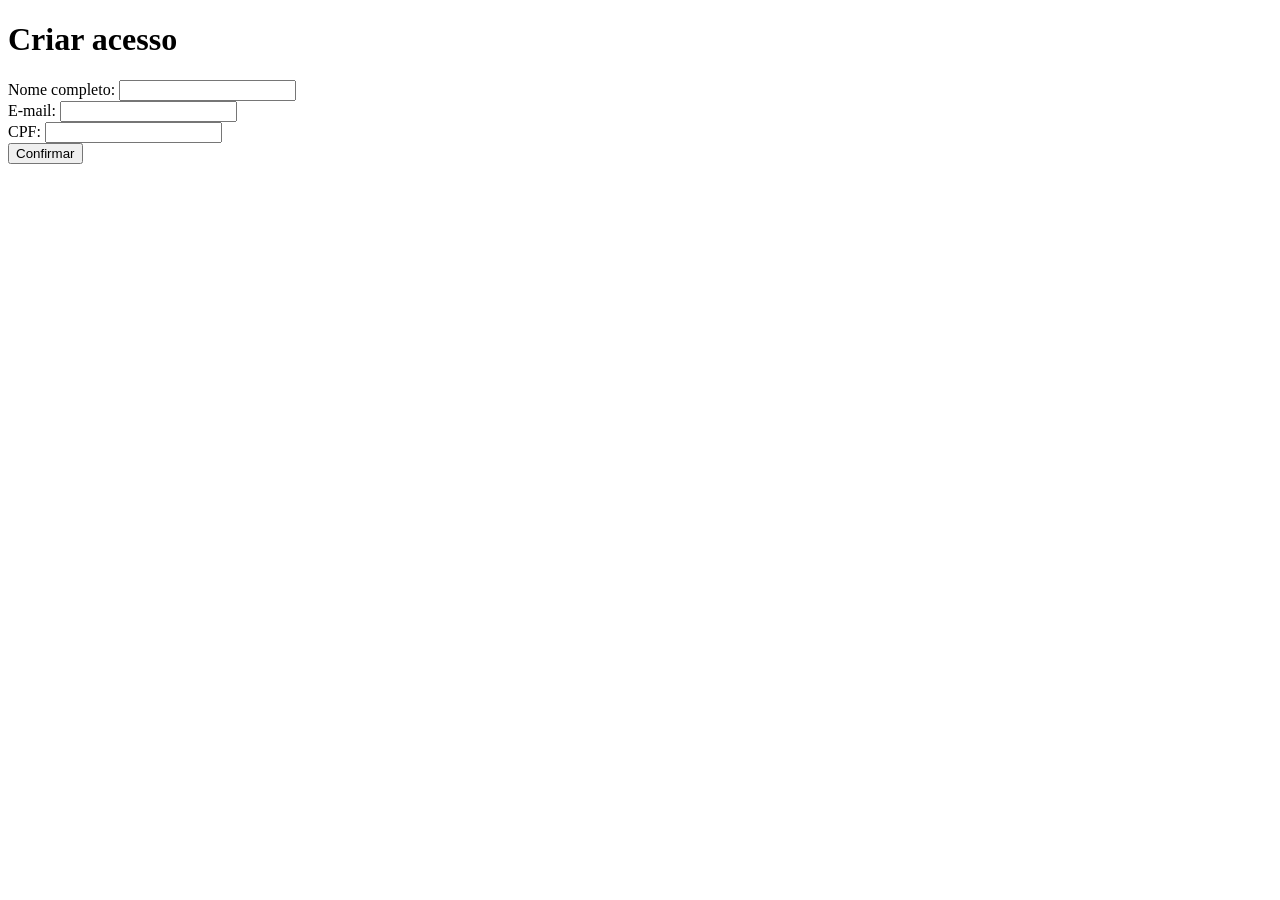
==== index.html @ f09b3ab2 "teste 1" ====
<!DOCTYPE html>
<html lang="pt-BR">
<head>
  <meta charset="UTF-8">
  <title>Minha página de login</title>
</head>
<body>

  <h1>Criar acesso</h1>

  <form id="meuFormulario">

    <div>
      <label for="nome">Nome completo:</label>
      <input type="text" id="nome" name="nome">
    </div>

    <div>
      <label for="email">E-mail:</label>
      <input type="email" id="email" name="email">
    </div>

    <div>
      <label for="cpf">CPF:</label>
      <input type="text" id="cpf" name="cpf">
    </div>

    <button type="submit">Confirmar</button>

  </form>

</body>
</html>
</html>
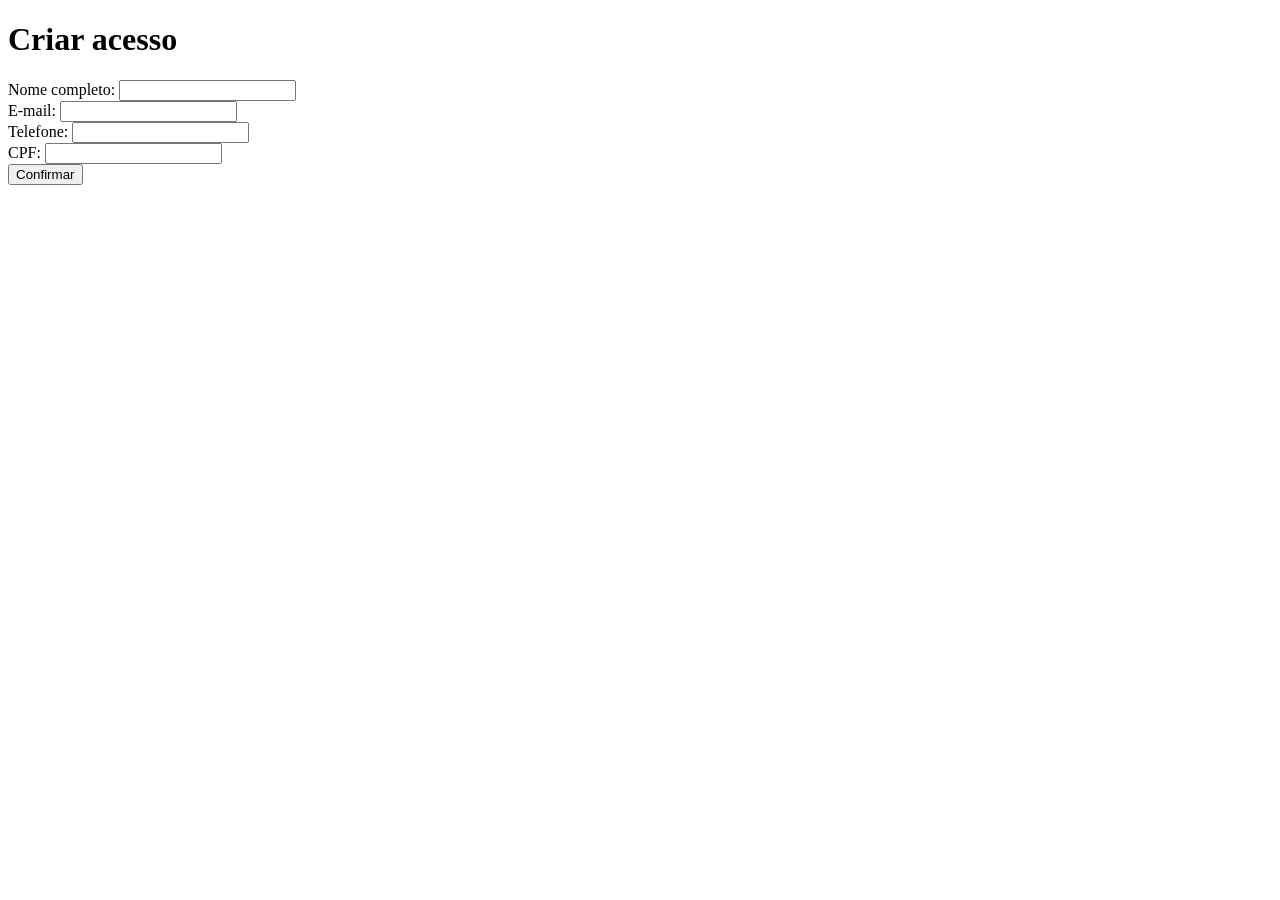
==== commit f834eac3: "Teste com numero de telefone" ====
--- a/index.html
+++ b/index.html
@@ -2,7 +2,7 @@
 <html lang="pt-BR">
 <head>
   <meta charset="UTF-8">
-  <title>Minha página de login</title>
+  <title>Página de login</title>
 </head>
 <body>
 
@@ -21,6 +21,11 @@
     </div>
 
     <div>
+      <label for="tel">Telefone:</label>
+      <input type="number" id="tel" name="tel">
+    </div>
+
+    <div>
       <label for="cpf">CPF:</label>
       <input type="text" id="cpf" name="cpf">
     </div>
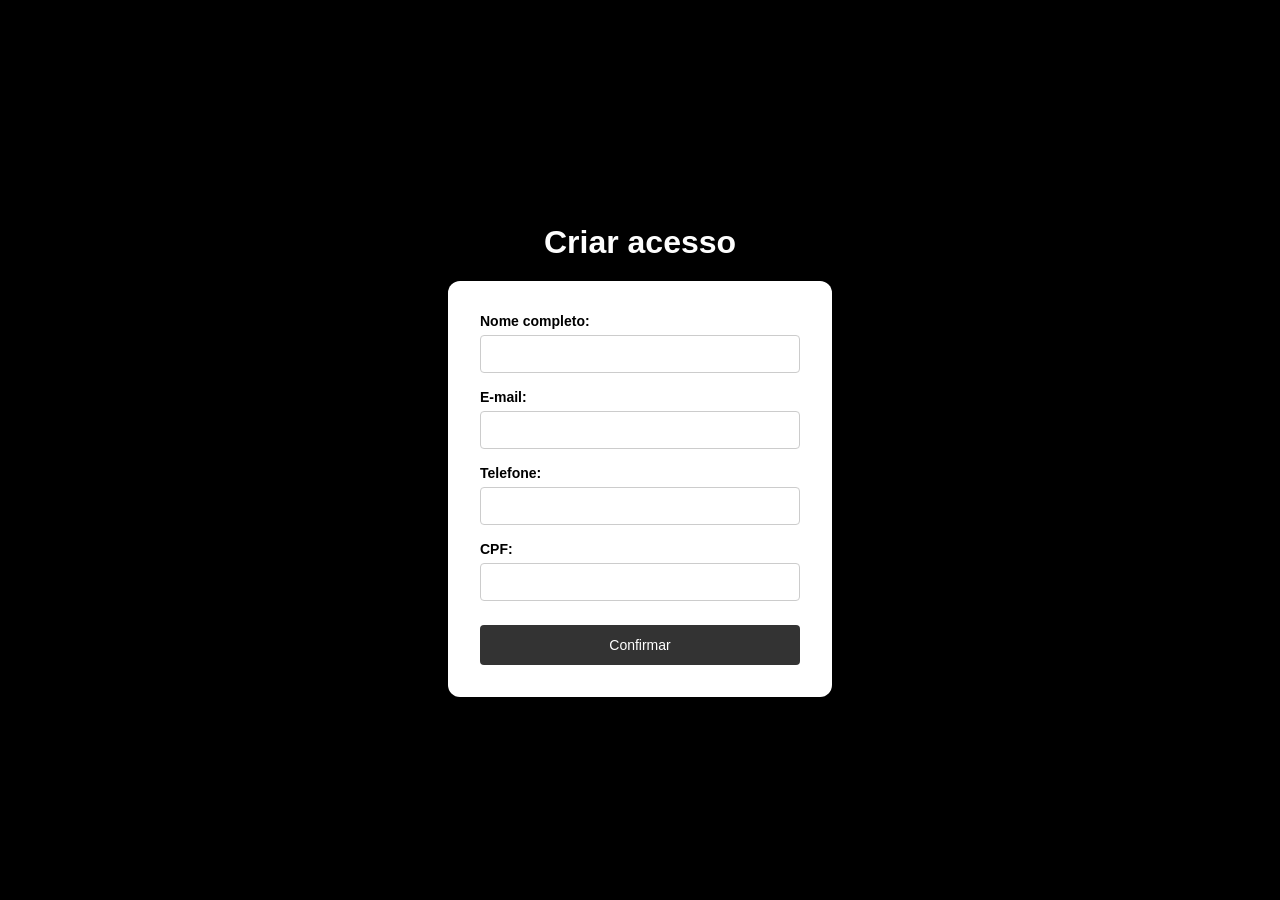
==== commit f1963186: "adicionei a triplice coroa" ====
--- a/index.html
+++ b/index.html
@@ -3,6 +3,7 @@
 <head>
   <meta charset="UTF-8">
   <title>Página de login</title>
+  <link rel="stylesheet" href="style.css">
 </head>
 <body>
 
@@ -22,7 +23,7 @@
 
     <div>
       <label for="tel">Telefone:</label>
-      <input type="number" id="tel" name="tel">
+      <input type="text" id="tel" name="tel">
     </div>
 
     <div>
@@ -33,7 +34,11 @@
     <button type="submit">Confirmar</button>
 
   </form>
+</form>
 
+  <script src="script.js"></script>
+</body>
+</html>
 </body>
 </html>
 </html>
--- a/style.css
+++ b/style.css
@@ -0,0 +1,61 @@
+body {
+  font-family: arial narrow, sans-serif;
+  background-color: #000000;
+  display: flex;
+  flex-direction: column;
+  justify-content: center;
+  align-items: center;
+  height: 100vh;
+  margin: 0;
+}
+
+h1 {
+  color: #fdfdfd;
+  font-family: Montserrat, sans-serif;
+  font-size: 32px;
+  margin-bottom: 20px;
+}
+form {
+  background-color: white;
+  padding: 32px;
+  border-radius: 12px;
+  width: 320px;
+}
+form div {
+  margin-bottom: 16px;
+}
+label {
+  display: block;
+  font-family: arial narrow, sans-serif;
+  font-size: 18px;
+  margin-bottom: 6px;
+  font-weight: bold;
+  font-size: 14px;
+}
+input {
+  width: 100%;
+  padding: 10px;
+  border: 1px solid #ccc;
+  border-radius: 4px;
+  font-size: 14px;
+  box-sizing: border-box;
+}
+input:focus {
+  outline: none;
+  border-color: #ff0080;
+}
+button {
+  width: 100%;
+  padding: 12px;
+  background-color: #333;
+  color: white;
+  border: none;
+  border-radius: 4px;
+  font-size: 14px;
+  cursor: pointer;
+  margin-top: 8px;
+}
+
+button:hover {
+  background-color: #ff0080;
+}
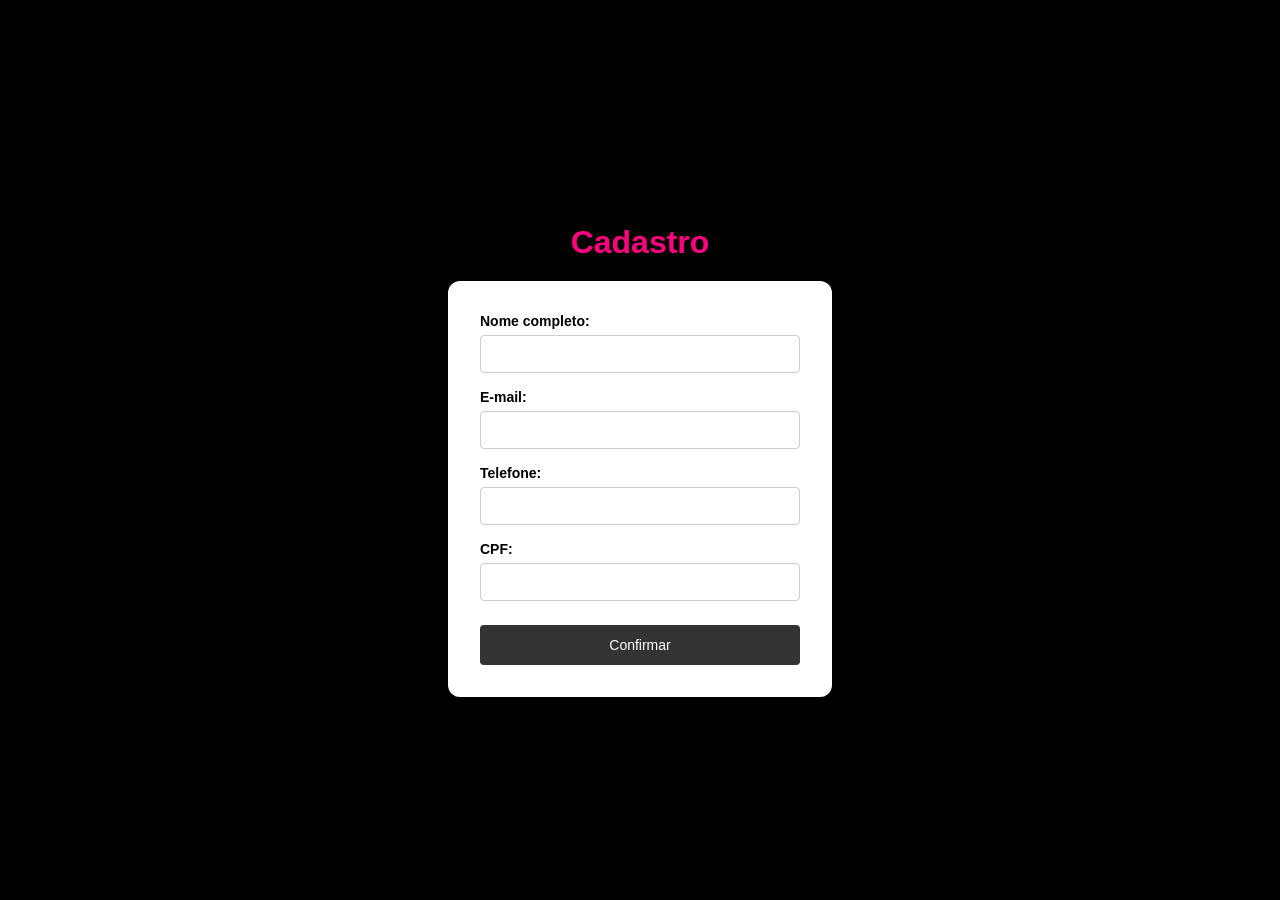
==== commit d01ff2fa: "Vfinal 2" ====
--- a/index.html
+++ b/index.html
@@ -7,7 +7,7 @@
 </head>
 <body>
 
-  <h1>Criar acesso</h1>
+  <h1>Cadastro</h1>
 
   <form id="meuFormulario">
 
@@ -32,6 +32,7 @@
     </div>
 
     <button type="submit">Confirmar</button>
+  <p id="mensagemSucesso">Formulário enviado com sucesso!</p>
 
   </form>
 </form>
--- a/style.css
+++ b/style.css
@@ -10,7 +10,7 @@
 }
 
 h1 {
-  color: #fdfdfd;
+  color: #ff0080;
   font-family: Montserrat, sans-serif;
   font-size: 32px;
   margin-bottom: 20px;
@@ -58,4 +58,17 @@
 
 button:hover {
   background-color: #ff0080;
+}
+input.valido {
+  border-color: #2e7d32;
+}
+
+input.invalido {
+  border-color: #c62828;
+}
+#mensagemSucesso {
+  display: none;
+  color: #ff0080;
+  font-weight: bold;
+  text-align: center;
 }
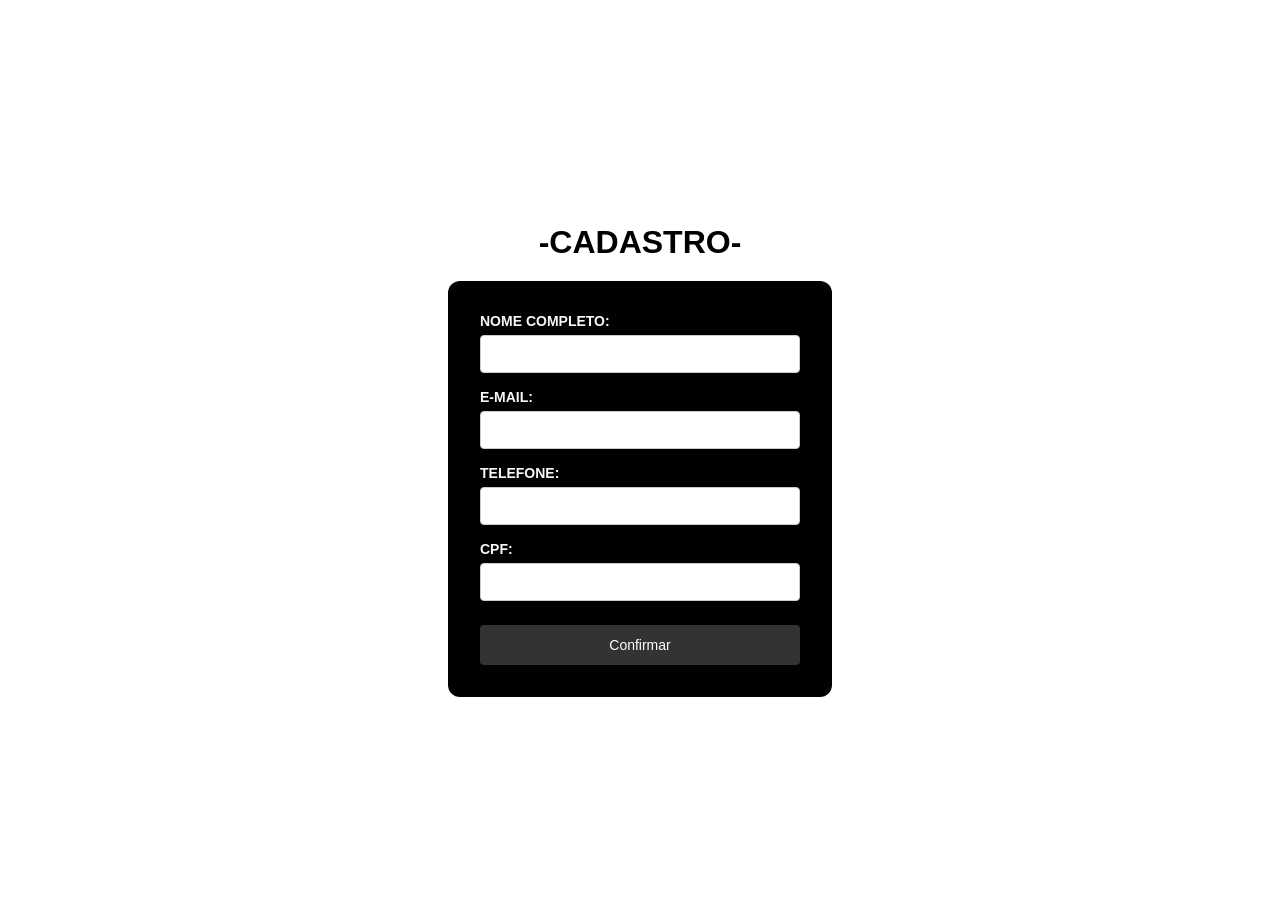
==== commit cee747be: "move arquivos do site_login para a raiz para funcionar com GitHub Pages" ====
--- a/index.html
+++ b/index.html
@@ -7,27 +7,27 @@
 </head>
 <body>
 
-  <h1>Cadastro</h1>
+  <h1>-CADASTRO-</h1>
 
   <form id="meuFormulario">
 
     <div>
-      <label for="nome">Nome completo:</label>
+      <label for="nome" class = "label-nome">NOME COMPLETO:</label>
       <input type="text" id="nome" name="nome">
     </div>
 
     <div>
-      <label for="email">E-mail:</label>
+      <label for="email"class = "label-email">E-MAIL:</label>
       <input type="email" id="email" name="email">
     </div>
 
     <div>
-      <label for="tel">Telefone:</label>
+      <label for="tel" class = "label-tel">TELEFONE:</label>
       <input type="text" id="tel" name="tel">
     </div>
 
     <div>
-      <label for="cpf">CPF:</label>
+      <label for="cpf" class = "label-cpf">CPF:</label>
       <input type="text" id="cpf" name="cpf">
     </div>
 
@@ -39,7 +39,4 @@
 
   <script src="script.js"></script>
 </body>
-</html>
-</body>
-</html>
 </html>
--- a/style.css
+++ b/style.css
@@ -1,6 +1,6 @@
 body {
   font-family: arial narrow, sans-serif;
-  background-color: #000000;
+  background-color: rgb(255, 255, 255);
   display: flex;
   flex-direction: column;
   justify-content: center;
@@ -10,13 +10,13 @@
 }
 
 h1 {
-  color: #ff0080;
+  color: #000000;
   font-family: Montserrat, sans-serif;
   font-size: 32px;
   margin-bottom: 20px;
 }
 form {
-  background-color: white;
+  background-color: rgb(3, 0, 0);
   padding: 32px;
   border-radius: 12px;
   width: 320px;
@@ -71,4 +71,16 @@
   color: #ff0080;
   font-weight: bold;
   text-align: center;
+}
+.label-cpf {
+  color: #f8f7f8;
+}
+.label-nome {
+  color: #f8f7f8;
+}
+.label-email {
+  color: #f8f7f8;
+}
+.label-tel {
+  color: #f8f7f8;
 }
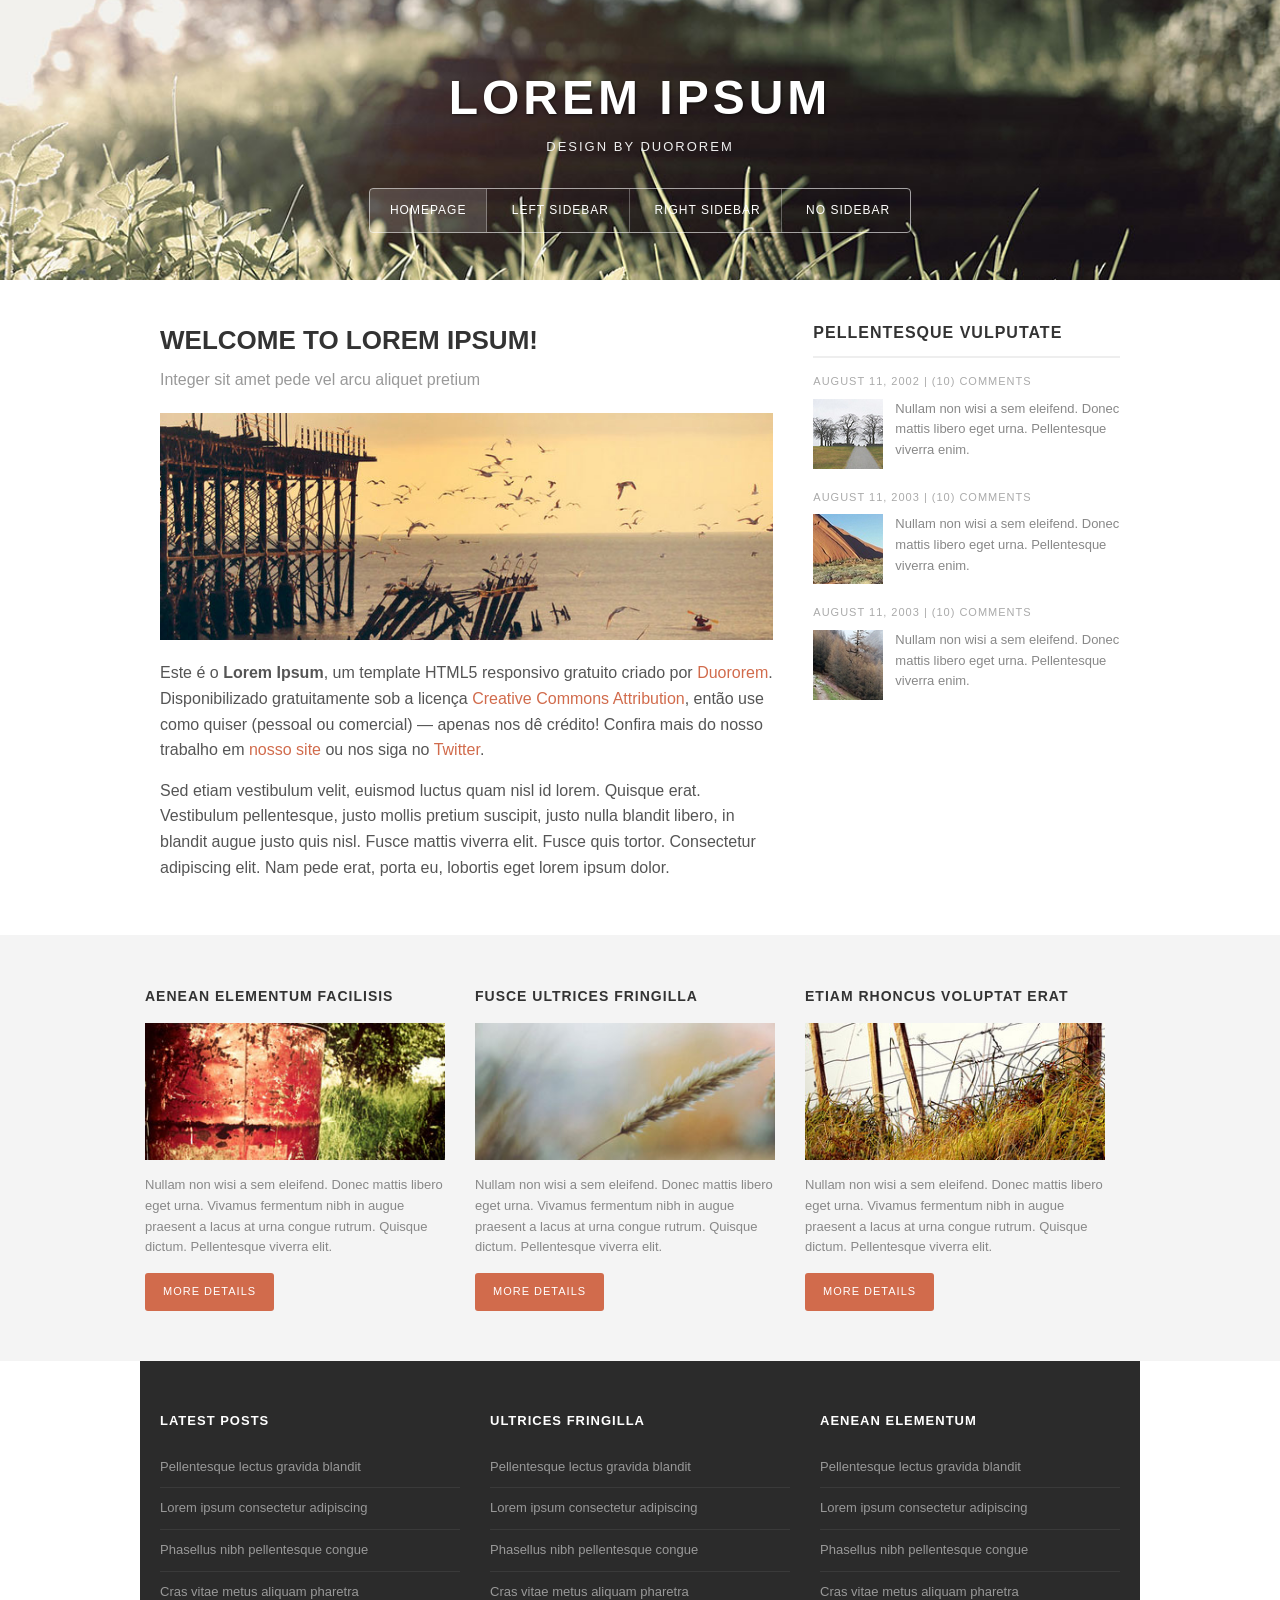
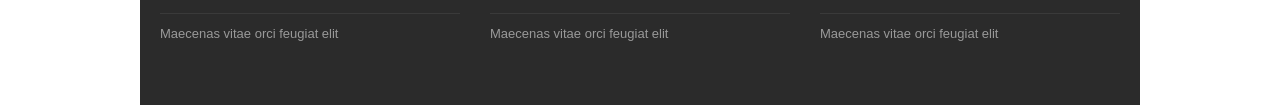
==== commit 1400a56c: "Add files via upload Atividade dia 16/09 FW" ====
--- a/index.html
+++ b/index.html
@@ -1,42 +1,143 @@
 <!DOCTYPE html>
-<html lang="pt-BR">
+<html lang="pt-br">
 <head>
   <meta charset="UTF-8">
-  <title>Página de login</title>
+  <title>Lorem Ipsum</title>
   <link rel="stylesheet" href="style.css">
 </head>
 <body>
 
-  <h1>-CADASTRO-</h1>
+  <!-- Cabeçalho / Banner -->
+  <header class="banner">
+    <div class="banner-content">
+      <h1>LOREM IPSUM</h1>
+      <p class="subtitle">DESIGN BY DUOROREM</p>
+      <nav class="menu">
+        <a href="#" class="active">HOMEPAGE</a>
+        <a href="#">LEFT SIDEBAR</a>
+        <a href="#">RIGHT SIDEBAR</a>
+        <a href="#">NO SIDEBAR</a>
+      </nav>
+    </div>
+  </header>
 
-  <form id="meuFormulario">
+  <!-- Conteúdo principal + sidebar -->
+  <div class="container">
 
-    <div>
-      <label for="nome" class = "label-nome">NOME COMPLETO:</label>
-      <input type="text" id="nome" name="nome">
+    <main class="content">
+      <h2>WELCOME TO LOREM IPSUM!</h2>
+      <p class="lead">Integer sit amet pede vel arcu aliquet pretium</p>
+
+      <img src="images/pic07.jpg" alt="Cais ao pôr do sol" class="featured-image">
+
+      <p>
+        Este é o <strong>Lorem Ipsum</strong>, um template HTML5 responsivo gratuito criado por
+        <a href="#">Duororem</a>. Disponibilizado gratuitamente sob a licença
+        <a href="#">Creative Commons Attribution</a>, então use como quiser (pessoal ou comercial)
+        — apenas nos dê crédito! Confira mais do nosso trabalho em
+        <a href="#">nosso site</a> ou nos siga no <a href="#">Twitter</a>.
+      </p>
+      <p>
+        Sed etiam vestibulum velit, euismod luctus quam nisl id lorem. Quisque erat.
+        Vestibulum pellentesque, justo mollis pretium suscipit, justo nulla blandit libero,
+        in blandit augue justo quis nisl. Fusce mattis viverra elit. Fusce quis tortor.
+        Consectetur adipiscing elit. Nam pede erat, porta eu, lobortis eget lorem ipsum dolor.
+      </p>
+    </main>
+
+    <aside class="sidebar">
+      <h3>PELLENTESQUE VULPUTATE</h3>
+
+      <article class="post">
+        <p class="meta">AUGUST 11, 2002 | (10) COMMENTS</p>
+        <div class="post-body">
+          <img src="images/pic04.jpg" alt="Miniatura">
+          <p>Nullam non wisi a sem eleifend. Donec mattis libero eget urna. Pellentesque viverra enim.</p>
+        </div>
+      </article>
+
+      <article class="post">
+        <p class="meta">AUGUST 11, 2003 | (10) COMMENTS</p>
+        <div class="post-body">
+          <img src="images/pic05.jpg" alt="Miniatura">
+          <p>Nullam non wisi a sem eleifend. Donec mattis libero eget urna. Pellentesque viverra enim.</p>
+        </div>
+      </article>
+
+      <article class="post">
+        <p class="meta">AUGUST 11, 2003 | (10) COMMENTS</p>
+        <div class="post-body">
+          <img src="images/pic06.jpg" alt="Miniatura">
+          <p>Nullam non wisi a sem eleifend. Donec mattis libero eget urna. Pellentesque viverra enim.</p>
+        </div>
+      </article>
+    </aside>
+
+  </div>
+
+  <!-- Seção de 3 colunas -->
+  <section class="columns">
+
+    <div class="column">
+      <h4>AENEAN ELEMENTUM FACILISIS</h4>
+      <img src="images/pic01.jpg" alt="Barril vermelho">
+      <p>Nullam non wisi a sem eleifend. Donec mattis libero eget urna. Vivamus fermentum nibh in augue praesent a lacus at urna congue rutrum. Quisque dictum. Pellentesque viverra elit.</p>
+      <a href="#" class="btn">MORE DETAILS</a>
     </div>
 
-    <div>
-      <label for="email"class = "label-email">E-MAIL:</label>
-      <input type="email" id="email" name="email">
+    <div class="column">
+      <h4>FUSCE ULTRICES FRINGILLA</h4>
+      <img src="images/pic02.jpg" alt="Espiga de trigo">
+      <p>Nullam non wisi a sem eleifend. Donec mattis libero eget urna. Vivamus fermentum nibh in augue praesent a lacus at urna congue rutrum. Quisque dictum. Pellentesque viverra elit.</p>
+      <a href="#" class="btn">MORE DETAILS</a>
     </div>
 
-    <div>
-      <label for="tel" class = "label-tel">TELEFONE:</label>
-      <input type="text" id="tel" name="tel">
+    <div class="column">
+      <h4>ETIAM RHONCUS VOLUPTAT ERAT</h4>
+      <img src="images/pic03.jpg" alt="Cerca de arame">
+      <p>Nullam non wisi a sem eleifend. Donec mattis libero eget urna. Vivamus fermentum nibh in augue praesent a lacus at urna congue rutrum. Quisque dictum. Pellentesque viverra elit.</p>
+      <a href="#" class="btn">MORE DETAILS</a>
     </div>
 
-    <div>
-      <label for="cpf" class = "label-cpf">CPF:</label>
-      <input type="text" id="cpf" name="cpf">
+  </section>
+
+  <!-- Rodapé -->
+  <footer class="footer">
+
+    <div class="footer-column">
+      <h4>LATEST POSTS</h4>
+      <ul>
+        <li><a href="#">Pellentesque lectus gravida blandit</a></li>
+        <li><a href="#">Lorem ipsum consectetur adipiscing</a></li>
+        <li><a href="#">Phasellus nibh pellentesque congue</a></li>
+        <li><a href="#">Cras vitae metus aliquam pharetra</a></li>
+        <li><a href="#">Maecenas vitae orci feugiat elit</a></li>
+      </ul>
     </div>
 
-    <button type="submit">Confirmar</button>
-  <p id="mensagemSucesso">Formulário enviado com sucesso!</p>
+    <div class="footer-column">
+      <h4>ULTRICES FRINGILLA</h4>
+      <ul>
+        <li><a href="#">Pellentesque lectus gravida blandit</a></li>
+        <li><a href="#">Lorem ipsum consectetur adipiscing</a></li>
+        <li><a href="#">Phasellus nibh pellentesque congue</a></li>
+        <li><a href="#">Cras vitae metus aliquam pharetra</a></li>
+        <li><a href="#">Maecenas vitae orci feugiat elit</a></li>
+      </ul>
+    </div>
 
-  </form>
-</form>
+    <div class="footer-column">
+      <h4>AENEAN ELEMENTUM</h4>
+      <ul>
+        <li><a href="#">Pellentesque lectus gravida blandit</a></li>
+        <li><a href="#">Lorem ipsum consectetur adipiscing</a></li>
+        <li><a href="#">Phasellus nibh pellentesque congue</a></li>
+        <li><a href="#">Cras vitae metus aliquam pharetra</a></li>
+        <li><a href="#">Maecenas vitae orci feugiat elit</a></li>
+      </ul>
+    </div>
 
-  <script src="script.js"></script>
+  </footer>
+
 </body>
-</html>+</html>
--- a/style.css
+++ b/style.css
@@ -1,86 +1,268 @@
+/* ===== Reset básico ===== */
+* {
+  margin: 0;
+  padding: 0;
+  box-sizing: border-box;
+}
+
 body {
-  font-family: arial narrow, sans-serif;
-  background-color: rgb(255, 255, 255);
+  font-family: Arial, Helvetica, sans-serif;
+  color: #555;
+  background: #ffffff;
+  line-height: 1.6;
+}
+
+a {
+  color: #d16b4c;
+  text-decoration: none;
+}
+
+a:hover {
+  text-decoration: underline;
+}
+
+h1, h2, h3, h4 {
+  color: #333;
+  font-weight: bold;
+}
+
+/* ===== Cabeçalho / Banner ===== */
+.banner {
+  background: url("images/banner.jpg") no-repeat center center;
+  background-size: cover;
+  text-align: center;
+  padding: 60px 20px 40px;
+}
+
+.banner-content h1 {
+  color: #fff;
+  font-size: 48px;
+  letter-spacing: 4px;
+  text-shadow: 1px 1px 3px rgba(0,0,0,0.6);
+}
+
+.banner .subtitle {
+  color: #eee;
+  letter-spacing: 2px;
+  font-size: 13px;
+  margin-bottom: 30px;
+}
+
+.menu {
+  display: inline-block;
+  border: 1px solid rgba(255,255,255,0.6);
+  border-radius: 4px;
+  overflow: hidden;
+}
+
+.menu a {
+  display: inline-block;
+  padding: 12px 20px;
+  color: #fff;
+  font-size: 12px;
+  letter-spacing: 1px;
+  border-right: 1px solid rgba(255,255,255,0.3);
+}
+
+.menu a:last-child {
+  border-right: none;
+}
+
+.menu a:hover,
+.menu a.active {
+  background: rgba(255,255,255,0.15);
+  text-decoration: none;
+}
+
+/* ===== Layout principal (conteúdo + sidebar) ===== */
+.container {
+  max-width: 1000px;
+  margin: 40px auto;
+  padding: 0 20px;
+  display: flex;
+  gap: 40px;
+}
+
+.content {
+  flex: 2;
+}
+
+.content h2 {
+  font-size: 26px;
+  margin-bottom: 5px;
+}
+
+.content .lead {
+  color: #999;
+  margin-bottom: 20px;
+}
+
+.featured-image {
+  width: 100%;
+  height: auto;
+  display: block;
+  margin-bottom: 20px;
+}
+
+.content p {
+  margin-bottom: 15px;
+}
+
+/* ===== Sidebar ===== */
+.sidebar {
+  flex: 1;
+}
+
+.sidebar h3 {
+  font-size: 16px;
+  letter-spacing: 1px;
+  border-bottom: 2px solid #eee;
+  padding-bottom: 10px;
+  margin-bottom: 15px;
+}
+
+.post {
+  margin-bottom: 20px;
+}
+
+.post .meta {
+  font-size: 11px;
+  color: #aaa;
+  letter-spacing: 1px;
+  margin-bottom: 8px;
+}
+
+.post-body {
+  display: flex;
+  gap: 12px;
+}
+
+.post-body img {
+  width: 70px;
+  height: 70px;
+  object-fit: cover;
+  flex-shrink: 0;
+}
+
+.post-body p {
+  font-size: 13px;
+  color: #888;
+}
+
+/* ===== Seção de 3 colunas ===== */
+.columns {
+  background: #f4f4f4;
+  padding: 50px 20px;
+}
+
+.columns::after {
+  content: "";
+  display: table;
+  clear: both;
+}
+
+.column {
+  max-width: 1000px;
+  margin: 0 auto 30px;
+}
+
+@media (min-width: 700px) {
+  .columns {
+    display: flex;
+    justify-content: center;
+    gap: 30px;
+  }
+
+  .column {
+    flex: 1;
+    max-width: 300px;
+    margin: 0;
+  }
+}
+
+.column h4 {
+  font-size: 14px;
+  letter-spacing: 1px;
+  margin-bottom: 15px;
+}
+
+.column img {
+  width: 100%;
+  height: auto;
+  display: block;
+  margin-bottom: 15px;
+}
+
+.column p {
+  font-size: 13px;
+  color: #888;
+  margin-bottom: 15px;
+}
+
+.btn {
+  display: inline-block;
+  background: #d16b4c;
+  color: #fff;
+  padding: 10px 18px;
+  font-size: 11px;
+  letter-spacing: 1px;
+  border-radius: 3px;
+}
+
+.btn:hover {
+  background: #b8563a;
+  text-decoration: none;
+}
+
+/* ===== Rodapé ===== */
+.footer {
+  background: #2b2b2b;
+  padding: 50px 20px;
   display: flex;
   flex-direction: column;
-  justify-content: center;
-  align-items: center;
-  height: 100vh;
-  margin: 0;
-}
-
-h1 {
-  color: #000000;
-  font-family: Montserrat, sans-serif;
-  font-size: 32px;
-  margin-bottom: 20px;
-}
-form {
-  background-color: rgb(3, 0, 0);
-  padding: 32px;
-  border-radius: 12px;
-  width: 320px;
-}
-form div {
-  margin-bottom: 16px;
-}
-label {
+  gap: 30px;
+  max-width: 1000px;
+  margin: 0 auto;
+}
+
+@media (min-width: 700px) {
+  .footer {
+    flex-direction: row;
+    justify-content: space-between;
+  }
+}
+
+.footer-column {
+  flex: 1;
+}
+
+.footer-column h4 {
+  color: #fff;
+  font-size: 13px;
+  letter-spacing: 1px;
+  margin-bottom: 15px;
+}
+
+.footer-column ul {
+  list-style: none;
+}
+
+.footer-column li {
+  border-top: 1px solid #3a3a3a;
+}
+
+.footer-column li:first-child {
+  border-top: none;
+}
+
+.footer-column a {
   display: block;
-  font-family: arial narrow, sans-serif;
-  font-size: 18px;
-  margin-bottom: 6px;
-  font-weight: bold;
-  font-size: 14px;
-}
-input {
-  width: 100%;
-  padding: 10px;
-  border: 1px solid #ccc;
-  border-radius: 4px;
-  font-size: 14px;
-  box-sizing: border-box;
-}
-input:focus {
-  outline: none;
-  border-color: #ff0080;
-}
-button {
-  width: 100%;
-  padding: 12px;
-  background-color: #333;
-  color: white;
-  border: none;
-  border-radius: 4px;
-  font-size: 14px;
-  cursor: pointer;
-  margin-top: 8px;
-}
-
-button:hover {
-  background-color: #ff0080;
-}
-input.valido {
-  border-color: #2e7d32;
-}
-
-input.invalido {
-  border-color: #c62828;
-}
-#mensagemSucesso {
-  display: none;
-  color: #ff0080;
-  font-weight: bold;
-  text-align: center;
-}
-.label-cpf {
-  color: #f8f7f8;
-}
-.label-nome {
-  color: #f8f7f8;
-}
-.label-email {
-  color: #f8f7f8;
-}
-.label-tel {
-  color: #f8f7f8;
-}+  padding: 10px 0;
+  color: #999;
+  font-size: 13px;
+}
+
+.footer-column a:hover {
+  color: #d16b4c;
+  text-decoration: none;
+}
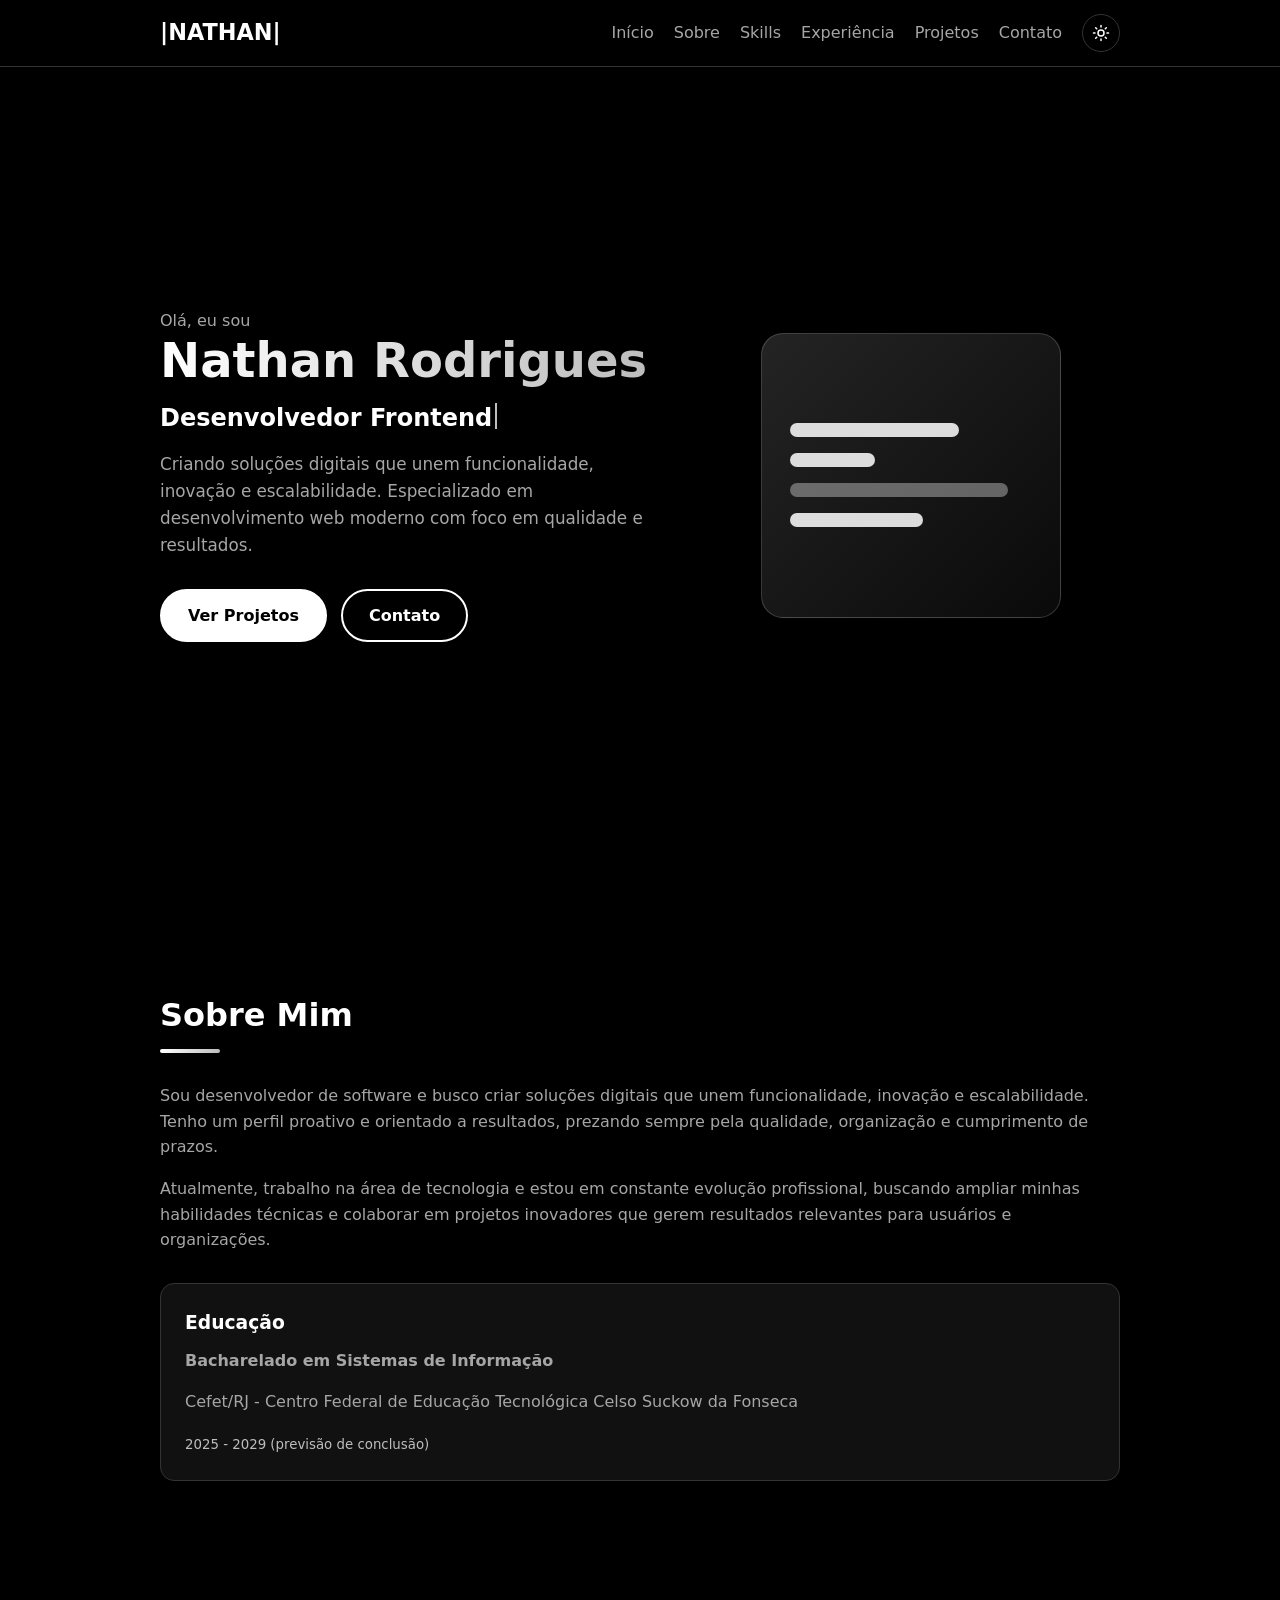
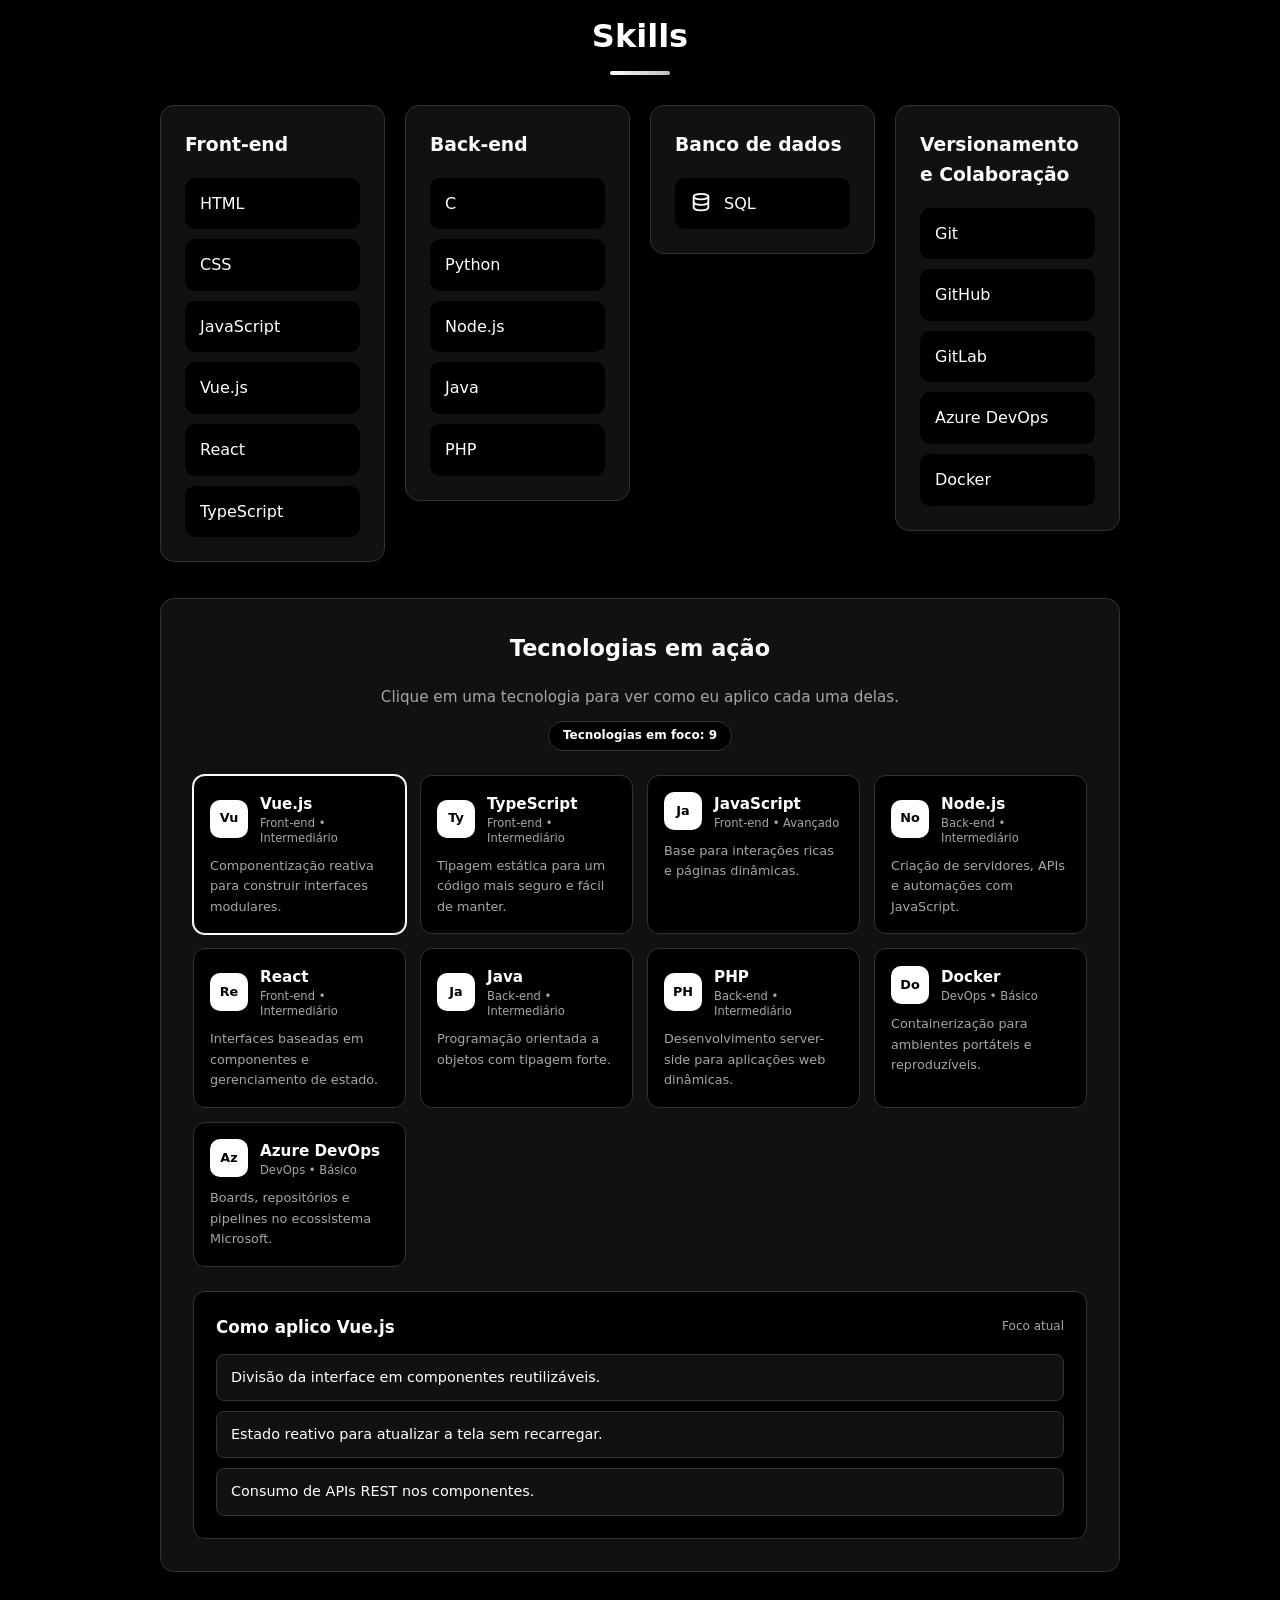
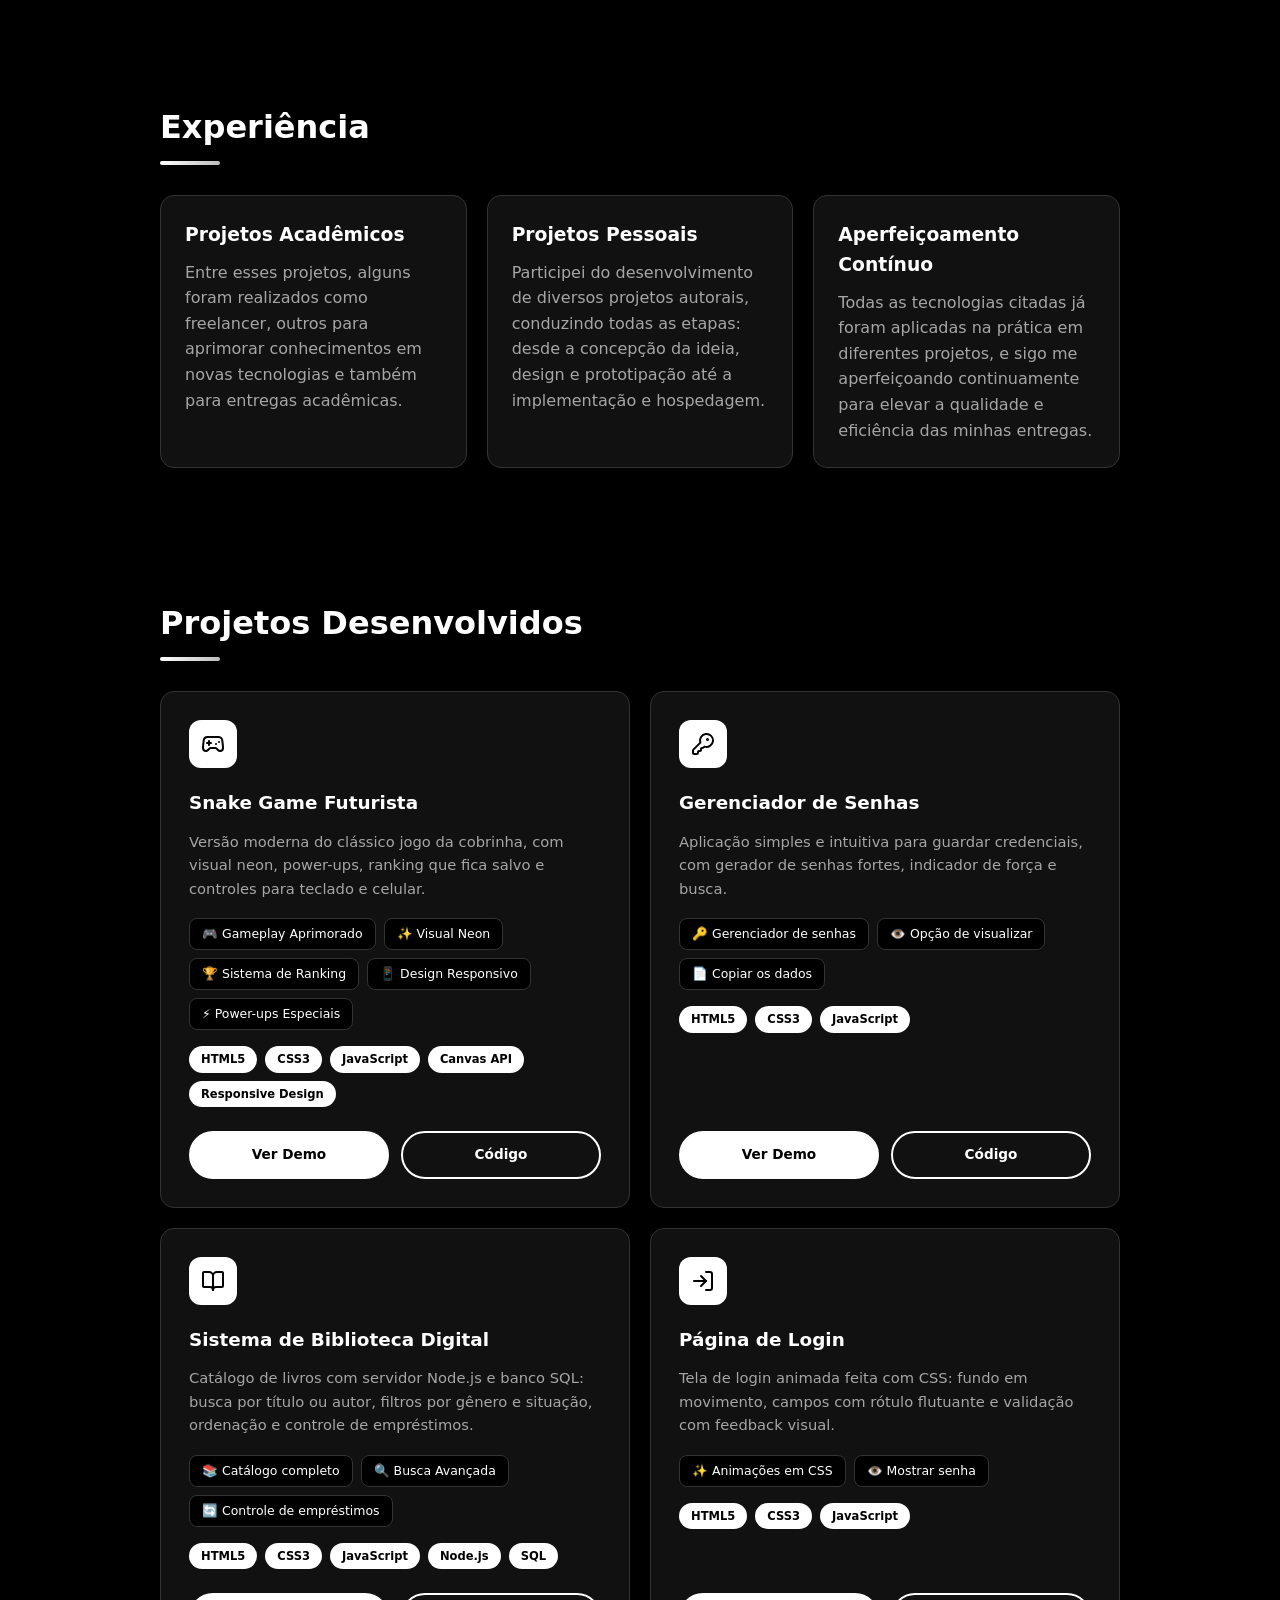
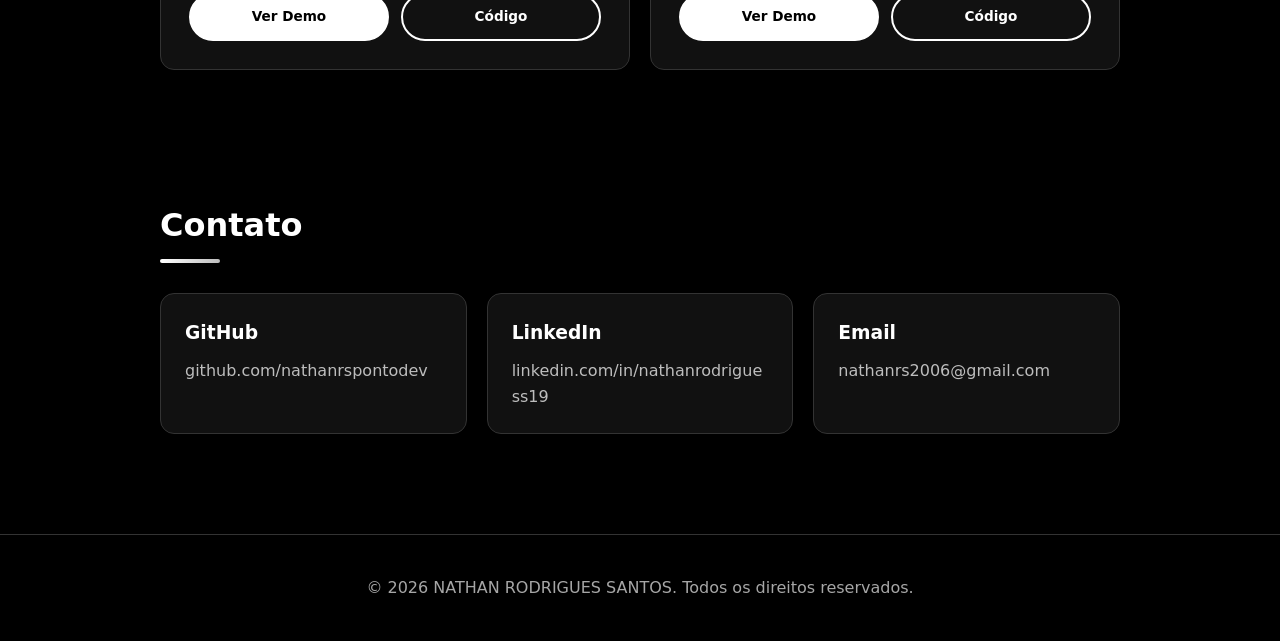
==== commit 80a27057: "Curriculo como index.html na raiz" ====
--- a/index.html
+++ b/index.html
@@ -1,143 +1,630 @@
 <!DOCTYPE html>
-<html lang="pt-br">
+<html lang="pt-BR">
 <head>
   <meta charset="UTF-8">
-  <title>Lorem Ipsum</title>
-  <link rel="stylesheet" href="style.css">
+  <meta name="viewport" content="width=device-width, initial-scale=1.0">
+  <title>Nathan Rodrigues - Desenvolvedor</title>
+  <script>try{var t=localStorage.getItem('tema');if(t==='light'||t==='dark')document.documentElement.setAttribute('data-theme',t)}catch(e){}</script>
+  <style>
+    :root {
+      --bg: #000000;
+      --bg-card: #111111;
+      --text: #ffffff;
+      --text-soft: #a6a6a6;
+      --accent: #ffffff;
+      --accent-2: #bdbdbd;
+      --border: #333333;
+      --radius: 14px;
+      --hover: #d9d9d9;
+      --header-bg: rgba(0, 0, 0, 0.85);
+      --glass-1: rgba(255,255,255,.14);
+      --glass-2: rgba(255,255,255,.04);
+      --glass-borda: rgba(255,255,255,.18);
+      --barra: rgba(255,255,255,.85);
+      --barra-suave: rgba(255,255,255,.35);
+      --sombra: rgba(0,0,0,.4);
+      color-scheme: dark;
+    }
+    :root[data-theme="light"] {
+      --bg: #ffffff;
+      --bg-card: #f3f3f3;
+      --text: #000000;
+      --text-soft: #555555;
+      --accent: #000000;
+      --accent-2: #444444;
+      --border: #d4d4d4;
+      --hover: #333333;
+      --header-bg: rgba(255, 255, 255, 0.88);
+      --glass-1: rgba(0,0,0,.10);
+      --glass-2: rgba(0,0,0,.03);
+      --glass-borda: rgba(0,0,0,.18);
+      --barra: rgba(0,0,0,.85);
+      --barra-suave: rgba(0,0,0,.3);
+      --sombra: rgba(0,0,0,.15);
+      color-scheme: light;
+    }
+    :root[data-theme="light"] .skill-lista img { filter: invert(1); }
+    body, header, .card { transition: background-color .25s, color .25s, border-color .25s; }
+
+    * { box-sizing: border-box; margin: 0; padding: 0; }
+    html { scroll-behavior: smooth; }
+    body {
+      font-family: "Segoe UI", system-ui, sans-serif;
+      background: var(--bg);
+      color: var(--text);
+      line-height: 1.6;
+    }
+    a { color: inherit; text-decoration: none; }
+    section { padding: 90px 20px 40px; max-width: 1000px; margin: 0 auto; }
+    h2 { font-size: 2rem; margin-bottom: 30px; }
+    h2::after {
+      content: ""; display: block; width: 60px; height: 4px; margin-top: 8px;
+      background: linear-gradient(90deg, var(--accent), var(--accent-2));
+      border-radius: 4px;
+    }
+
+    header {
+      position: fixed; top: 0; left: 0; right: 0; z-index: 10;
+      background: var(--header-bg);
+      backdrop-filter: blur(8px);
+      border-bottom: 1px solid var(--border);
+    }
+    nav {
+      max-width: 1000px; margin: 0 auto; padding: 14px 20px;
+      display: flex; justify-content: space-between; align-items: center;
+      flex-wrap: wrap; gap: 10px;
+    }
+    .logo { font-size: 1.4rem; font-weight: 700; color: var(--accent); }
+    nav ul { list-style: none; display: flex; gap: 20px; flex-wrap: wrap; align-items: center; }
+    .tema-btn {
+      width: 38px; height: 38px; border-radius: 50%; cursor: pointer;
+      border: 1px solid var(--border); background: transparent; color: var(--text);
+      display: grid; place-items: center; transition: transform .2s, border-color .2s;
+    }
+    .tema-btn:hover { transform: rotate(18deg) scale(1.08); border-color: var(--text); }
+    .tema-btn svg { width: 18px; height: 18px; }
+    .tema-btn .lua { display: none; }
+    :root[data-theme="light"] .tema-btn .sol { display: none; }
+    :root[data-theme="light"] .tema-btn .lua { display: block; }
+    nav ul a { color: var(--text-soft); transition: color .2s; }
+    nav ul a:hover { color: var(--accent-2); }
+
+    #home {
+      min-height: 100vh; display: grid; align-items: center; gap: 40px;
+      grid-template-columns: 1.2fr 1fr;
+    }
+    #home .saudacao { color: var(--text-soft); font-size: 1rem; }
+    #home h1 { font-size: clamp(2rem, 5vw, 3rem); line-height: 1.15; }
+    #home h1 span {
+      background: linear-gradient(90deg, var(--accent), var(--accent-2));
+      -webkit-background-clip: text; background-clip: text; color: transparent;
+    }
+    #home h2.cargo {
+      font-size: clamp(1.1rem, 3vw, 1.5rem); margin: 10px 0 0; min-height: 2.2rem;
+    }
+    #home h2.cargo::after { display: none; }
+    .cursor {
+      display: inline-block; width: 2px; height: 1.1em; margin-left: 3px;
+      background: var(--accent-2); vertical-align: -0.15em;
+      animation: piscar .8s steps(1) infinite;
+    }
+    @keyframes piscar { 50% { opacity: 0; } }
+    #home .descricao { color: var(--text-soft); max-width: 520px; margin: 14px 0 30px; font-size: 1.05rem; }
+
+    .visual { display: flex; justify-content: center; }
+    .vidro {
+      width: min(300px, 80%); aspect-ratio: 1 / 0.95; padding: 28px;
+      border-radius: 22px;
+      background: linear-gradient(135deg, var(--glass-1), var(--glass-2));
+      border: 1px solid var(--glass-borda);
+      box-shadow: 0 20px 50px var(--sombra);
+      backdrop-filter: blur(10px);
+      display: flex; flex-direction: column; justify-content: center; gap: 16px;
+      animation: flutuar 5s ease-in-out infinite;
+    }
+    .vidro i {
+      display: block; height: 14px; border-radius: 8px;
+      background: var(--barra);
+      animation: barra 3.2s ease-in-out infinite;
+    }
+    .vidro i:nth-child(1) { width: 70%; }
+    .vidro i:nth-child(2) { width: 35%; animation-delay: .4s; }
+    .vidro i:nth-child(3) { width: 90%; background: var(--barra-suave); animation-delay: .8s; }
+    .vidro i:nth-child(4) { width: 55%; animation-delay: 1.2s; }
+    @keyframes flutuar { 0%,100% { transform: translateY(0); } 50% { transform: translateY(-14px); } }
+    @keyframes barra { 0%,100% { transform: scaleX(1); } 50% { transform: scaleX(.6); } }
+    .vidro i { transform-origin: left center; }
+
+    @media (max-width: 800px) {
+      #home { grid-template-columns: 1fr; padding-top: 110px; }
+      .visual { order: -1; }
+    }
+    .botoes { display: flex; gap: 14px; flex-wrap: wrap; }
+    .btn {
+      padding: 12px 26px; border-radius: 999px; font-weight: 600;
+      border: 2px solid var(--accent); transition: transform .2s, background .2s;
+    }
+    .btn.primario { background: var(--text); color: var(--bg); }
+    .btn.primario:hover { background: var(--hover); border-color: var(--hover); }
+    .btn:hover { transform: translateY(-3px); }
+
+    .card {
+      background: var(--bg-card); border: 1px solid var(--border);
+      border-radius: var(--radius); padding: 24px;
+      transition: transform .2s, border-color .2s;
+    }
+    .card:hover { transform: translateY(-4px); border-color: var(--accent); }
+    .grid {
+      display: grid; gap: 20px;
+      grid-template-columns: repeat(auto-fit, minmax(260px, 1fr));
+    }
+    .card h3 { margin-bottom: 10px; }
+    .card p { color: var(--text-soft); }
+
+    #about p { color: var(--text-soft); margin-bottom: 16px; }
+    .educacao { margin-top: 30px; }
+    .educacao small { color: var(--accent-2); }
+
+    #skills h2 { text-align: center; color: var(--accent); }
+    #skills h2::after { margin-left: auto; margin-right: auto; }
+    #skills .grid { grid-template-columns: repeat(auto-fit, minmax(210px, 1fr)); align-items: start; }
+    #skills .card h3 { color: var(--accent); margin-bottom: 18px; }
+    .skill-lista { list-style: none; display: flex; flex-direction: column; gap: 10px; }
+    .skill-lista li {
+      display: flex; align-items: center; gap: 12px;
+      padding: 12px 14px; border-radius: 10px;
+      background: var(--bg); border: 1px solid transparent;
+      transition: border-color .2s, transform .2s;
+    }
+    .skill-lista li:hover { border-color: var(--accent); transform: translateX(4px); }
+    .skill-lista img, .skill-lista svg { width: 22px; height: 22px; flex-shrink: 0; }
+    .tags { display: flex; flex-wrap: wrap; gap: 8px; margin-top: 10px; }
+    .tag {
+      padding: 4px 12px; border-radius: 999px; font-size: .85rem;
+      background: rgba(255, 255, 255, .1); color: var(--accent);
+      border: 1px solid var(--accent);
+    }
+
+    .foco { margin-top: 36px; padding: 32px; }
+    .foco:hover { transform: none; border-color: var(--border); }
+    .foco-topo { text-align: center; margin-bottom: 24px; }
+    .foco-topo h3 { font-size: 1.4rem; margin-bottom: 6px; }
+    .foco-topo p { font-size: .95rem; }
+    .contador {
+      display: inline-block; margin-top: 12px; padding: 4px 14px; border-radius: 999px;
+      font-size: .75rem; font-weight: 700; border: 1px solid var(--border); background: var(--bg);
+    }
+    .tech-grid { display: grid; gap: 14px; grid-template-columns: repeat(auto-fit, minmax(190px, 1fr)); }
+    .tech-card {
+      text-align: left; font: inherit; color: var(--text); cursor: pointer;
+      display: grid; grid-template-columns: 38px 1fr; gap: 4px 12px; align-items: center; align-content: start;
+      padding: 16px; border-radius: 12px; background: var(--bg); border: 1px solid var(--border);
+      transition: transform .2s, border-color .2s, box-shadow .2s;
+    }
+    .tech-card:hover { transform: translateY(-3px); border-color: var(--text); }
+    .tech-card.ativo { border-color: var(--text); box-shadow: 0 0 0 1px var(--text); }
+    .tech-card .ico {
+      width: 38px; height: 38px; border-radius: 10px; background: var(--text);
+      display: grid; place-items: center; grid-row: 1 / 2;
+      font-weight: 800; font-size: .8rem; color: var(--bg);
+    }
+    .tech-card .ico img { width: 20px; height: 20px; }
+    :root:not([data-theme="light"]) .tech-card .ico img { filter: invert(1); }
+    .tech-card strong { font-size: .95rem; display: block; }
+    .tech-card small { color: var(--text-soft); font-size: .72rem; display: block; line-height: 1.3; }
+    .tech-card .resumo { grid-column: 1 / -1; color: var(--text-soft); font-size: .8rem; margin-top: 6px; }
+    .aplico { margin-top: 24px; padding: 22px; border-radius: 12px; background: var(--bg); border: 1px solid var(--border); }
+    .aplico-topo { display: flex; justify-content: space-between; align-items: center; margin-bottom: 14px; gap: 10px; }
+    .aplico-topo h4 { font-size: 1.05rem; }
+    .aplico-topo span { font-size: .75rem; color: var(--text-soft); }
+    .aplico ul { list-style: none; display: grid; gap: 10px; }
+    .aplico li {
+      padding: 11px 14px; border-radius: 8px; font-size: .9rem;
+      background: var(--bg-card); border: 1px solid var(--border);
+      animation: aparece .35s ease both;
+    }
+    .aplico li:nth-child(2) { animation-delay: .07s; } .aplico li:nth-child(3) { animation-delay: .14s; }
+    @keyframes aparece { from { opacity: 0; transform: translateY(8px); } }
+    @media (max-width: 600px) { .foco { padding: 20px; } }
+
+    #projects .grid { grid-template-columns: repeat(2, 1fr); align-items: stretch; }
+    .projeto { display: flex; flex-direction: column; padding: 28px; }
+    .projeto .icone {
+      width: 48px; height: 48px; border-radius: 12px; margin-bottom: 20px;
+      background: var(--text); color: var(--bg);
+      display: flex; align-items: center; justify-content: center;
+    }
+    .projeto .icone svg { width: 24px; height: 24px; }
+    .projeto h3 { font-size: 1.15rem; margin-bottom: 12px; }
+    .projeto > p { font-size: .92rem; margin-bottom: 18px; }
+    .destaques, .techs { display: flex; flex-wrap: wrap; gap: 8px; margin-bottom: 16px; }
+    .destaque {
+      padding: 5px 12px; border-radius: 8px; font-size: .78rem;
+      border: 1px solid var(--border); background: var(--bg); color: var(--text);
+    }
+    .tech {
+      padding: 4px 12px; border-radius: 999px; font-size: .72rem; font-weight: 700;
+      background: var(--text); color: var(--bg);
+    }
+    .projeto .links { margin-top: auto; padding-top: 8px; display: flex; gap: 12px; }
+    .projeto .links a {
+      flex: 1; text-align: center; padding: 11px; border-radius: 999px;
+      font-size: .85rem; font-weight: 700; border: 2px solid var(--text);
+      transition: transform .2s, background .2s;
+    }
+    .projeto .links a.demo { background: var(--text); color: var(--bg); }
+    .projeto .links a.codigo { color: var(--text); }
+    .projeto .links a:hover { transform: translateY(-2px); }
+    .projeto .links a.demo:hover { background: var(--hover); }
+    .projeto .links a.codigo:hover { background: var(--border); }
+    @media (max-width: 760px) { #projects .grid { grid-template-columns: 1fr; } }
+
+
+    #modal { position: fixed; inset: 0; z-index: 100; display: none; background: rgba(0,0,0,.78); padding: 3vh 3vw; }
+    #modal.aberto { display: block; animation: aparecer .25s ease; }
+    @keyframes aparecer { from { opacity: 0; } }
+    #modal .caixa { position: relative; width: 100%; height: 100%; border-radius: 14px; overflow: hidden; background: #fff; box-shadow: 0 30px 80px rgba(0,0,0,.6); }
+    #modal iframe { width: 100%; height: 100%; border: 0; display: block; }
+    #modal .fechar {
+      position: absolute; top: 10px; right: 12px; z-index: 2; width: 38px; height: 38px; border-radius: 50%;
+      border: 1px solid rgba(128,128,128,.6); background: rgba(0,0,0,.7); color: #fff; font-size: 1.2rem; cursor: pointer;
+    }
+    #modal .fechar:hover { background: #000; }
+    body.travado { overflow: hidden; }
+
+    .contato-item { word-break: break-word; }
+    .contato-item a { color: var(--accent-2); }
+
+    footer {
+      text-align: center; padding: 40px 20px; margin-top: 60px;
+      color: var(--text-soft); border-top: 1px solid var(--border);
+    }
+
+    @media (max-width: 600px) {
+      nav { justify-content: center; }
+    }
+  </style>
 </head>
 <body>
 
-  <!-- Cabeçalho / Banner -->
-  <header class="banner">
-    <div class="banner-content">
-      <h1>LOREM IPSUM</h1>
-      <p class="subtitle">DESIGN BY DUOROREM</p>
-      <nav class="menu">
-        <a href="#" class="active">HOMEPAGE</a>
-        <a href="#">LEFT SIDEBAR</a>
-        <a href="#">RIGHT SIDEBAR</a>
-        <a href="#">NO SIDEBAR</a>
-      </nav>
+  <header>
+    <nav>
+      <a href="#home" class="logo">|NATHAN|</a>
+      <ul>
+        <li><a href="#home">Início</a></li>
+        <li><a href="#about">Sobre</a></li>
+        <li><a href="#skills">Skills</a></li>
+        <li><a href="#experience">Experiência</a></li>
+        <li><a href="#projects">Projetos</a></li>
+        <li><a href="#contact">Contato</a></li>
+        <li>
+          <button class="tema-btn" id="tema" type="button" aria-label="Alternar modo escuro/claro" title="Alternar modo escuro/claro">
+            <svg class="sol" viewBox="0 0 24 24" fill="none" stroke="currentColor" stroke-width="2" stroke-linecap="round"><circle cx="12" cy="12" r="4"/><path d="M12 2v2M12 20v2M4.9 4.9l1.4 1.4M17.7 17.7l1.4 1.4M2 12h2M20 12h2M4.9 19.1l1.4-1.4M17.7 6.3l1.4-1.4"/></svg>
+            <svg class="lua" viewBox="0 0 24 24" fill="none" stroke="currentColor" stroke-width="2" stroke-linecap="round" stroke-linejoin="round"><path d="M21 12.8A9 9 0 1 1 11.2 3a7 7 0 0 0 9.8 9.8z"/></svg>
+          </button>
+        </li>
+      </ul>
+    </nav>
+  </header>
+
+  <main>
+    <section id="home">
+      <div>
+        <p class="saudacao">Olá, eu sou</p>
+        <h1><span>Nathan Rodrigues</span></h1>
+        <h2 class="cargo"><span id="digitando"></span><span class="cursor"></span></h2>
+        <p class="descricao">Criando soluções digitais que unem funcionalidade, inovação e escalabilidade. Especializado em desenvolvimento web moderno com foco em qualidade e resultados.</p>
+        <div class="botoes">
+          <a href="#projects" class="btn primario">Ver Projetos</a>
+          <a href="#contact" class="btn">Contato</a>
+        </div>
+      </div>
+      <div class="visual">
+        <div class="vidro"><i></i><i></i><i></i><i></i></div>
+      </div>
+    </section>
+
+    <section id="about">
+      <h2>Sobre Mim</h2>
+      <p>Sou desenvolvedor de software e busco criar soluções digitais que unem funcionalidade, inovação e escalabilidade. Tenho um perfil proativo e orientado a resultados, prezando sempre pela qualidade, organização e cumprimento de prazos.</p>
+      <p>Atualmente, trabalho na área de tecnologia e estou em constante evolução profissional, buscando ampliar minhas habilidades técnicas e colaborar em projetos inovadores que gerem resultados relevantes para usuários e organizações.</p>
+
+      <div class="card educacao">
+        <h3>Educação</h3>
+        <p><strong>Bacharelado em Sistemas de Informação</strong></p>
+        <p>Cefet/RJ - Centro Federal de Educação Tecnológica Celso Suckow da Fonseca</p>
+        <small>2025 - 2029 (previsão de conclusão)</small>
+      </div>
+    </section>
+
+    <section id="skills">
+      <h2>Skills</h2>
+      <div class="grid">
+        <div class="card">
+          <h3>Front-end</h3>
+          <ul class="skill-lista">
+            <li><img src="https://cdn.simpleicons.org/html5/ffffff" alt="" onerror="this.style.display='none'">HTML</li>
+            <li><img src="https://cdn.simpleicons.org/css3/ffffff" alt="" onerror="this.style.display='none'">CSS</li>
+            <li><img src="https://cdn.simpleicons.org/javascript/ffffff" alt="" onerror="this.style.display='none'">JavaScript</li>
+            <li><img src="https://cdn.simpleicons.org/vuedotjs/ffffff" alt="" onerror="this.style.display='none'">Vue.js</li>
+            <li><img src="https://cdn.simpleicons.org/react/ffffff" alt="" onerror="this.style.display='none'">React</li>
+            <li><img src="https://cdn.simpleicons.org/typescript/ffffff" alt="" onerror="this.style.display='none'">TypeScript</li>
+          </ul>
+        </div>
+        <div class="card">
+          <h3>Back-end</h3>
+          <ul class="skill-lista">
+            <li><img src="https://cdn.simpleicons.org/c/ffffff" alt="" onerror="this.style.display='none'">C</li>
+            <li><img src="https://cdn.simpleicons.org/python/ffffff" alt="" onerror="this.style.display='none'">Python</li>
+            <li><img src="https://cdn.simpleicons.org/nodedotjs/ffffff" alt="" onerror="this.style.display='none'">Node.js</li>
+            <li><img src="https://cdn.simpleicons.org/openjdk/ffffff" alt="" onerror="this.style.display='none'">Java</li>
+            <li><img src="https://cdn.simpleicons.org/php/ffffff" alt="" onerror="this.style.display='none'">PHP</li>
+          </ul>
+        </div>
+        <div class="card">
+          <h3>Banco de dados</h3>
+          <ul class="skill-lista">
+            <li><svg viewBox="0 0 24 24" fill="none" stroke="currentColor" stroke-width="2" stroke-linecap="round"><ellipse cx="12" cy="5" rx="8" ry="3"/><path d="M4 5v6c0 1.7 3.6 3 8 3s8-1.3 8-3V5"/><path d="M4 11v6c0 1.7 3.6 3 8 3s8-1.3 8-3v-6"/></svg>SQL</li>
+          </ul>
+        </div>
+        <div class="card">
+          <h3>Versionamento e Colaboração</h3>
+          <ul class="skill-lista">
+            <li><img src="https://cdn.simpleicons.org/git/ffffff" alt="" onerror="this.style.display='none'">Git</li>
+            <li><img src="https://cdn.simpleicons.org/github/ffffff" alt="" onerror="this.style.display='none'">GitHub</li>
+            <li><img src="https://cdn.simpleicons.org/gitlab/ffffff" alt="" onerror="this.style.display='none'">GitLab</li>
+            <li><img src="https://cdn.simpleicons.org/azuredevops/ffffff" alt="" onerror="this.style.display='none'">Azure DevOps</li>
+            <li><img src="https://cdn.simpleicons.org/docker/ffffff" alt="" onerror="this.style.display='none'">Docker</li>
+          </ul>
+        </div>
+      </div>
+
+      <div class="card foco">
+        <div class="foco-topo">
+          <h3>Tecnologias em ação</h3>
+          <p>Clique em uma tecnologia para ver como eu aplico cada uma delas.</p>
+          <span class="contador">Tecnologias em foco: <span id="qtdTechs">0</span></span>
+        </div>
+        <div class="tech-grid" id="techGrid"></div>
+        <div class="aplico" aria-live="polite">
+          <div class="aplico-topo"><h4 id="aplicoTitulo"></h4><span>Foco atual</span></div>
+          <ul id="aplicoLista"></ul>
+        </div>
+      </div>
+    </section>
+
+    <section id="experience">
+      <h2>Experiência</h2>
+      <div class="grid">
+        <div class="card">
+          <h3>Projetos Acadêmicos</h3>
+          <p>Entre esses projetos, alguns foram realizados como freelancer, outros para aprimorar conhecimentos em novas tecnologias e também para entregas acadêmicas.</p>
+        </div>
+        <div class="card">
+          <h3>Projetos Pessoais</h3>
+          <p>Participei do desenvolvimento de diversos projetos autorais, conduzindo todas as etapas: desde a concepção da ideia, design e prototipação até a implementação e hospedagem.</p>
+        </div>
+        <div class="card">
+          <h3>Aperfeiçoamento Contínuo</h3>
+          <p>Todas as tecnologias citadas já foram aplicadas na prática em diferentes projetos, e sigo me aperfeiçoando continuamente para elevar a qualidade e eficiência das minhas entregas.</p>
+        </div>
+      </div>
+    </section>
+
+    <section id="projects">
+      <h2>Projetos Desenvolvidos</h2>
+      <div class="grid">
+        <article class="card projeto">
+          <div class="icone"><svg viewBox="0 0 24 24" fill="none" stroke="currentColor" stroke-width="2" stroke-linecap="round" stroke-linejoin="round"><line x1="6" x2="10" y1="11" y2="11"/><line x1="8" x2="8" y1="9" y2="13"/><line x1="15" x2="15.01" y1="12" y2="12"/><line x1="18" x2="18.01" y1="10" y2="10"/><path d="M17.32 5H6.68a4 4 0 0 0-3.978 3.59C2.604 9.416 2 14.456 2 16a3 3 0 0 0 3 3c1 0 1.5-.5 2-1l1.414-1.414A2 2 0 0 1 9.828 16h4.344a2 2 0 0 1 1.414.586L17 18c.5.5 1 1 2 1a3 3 0 0 0 3-3c0-1.545-.604-6.584-.685-7.258A4 4 0 0 0 17.32 5z"/></svg></div>
+          <h3>Snake Game Futurista</h3>
+          <p>Versão moderna do clássico jogo da cobrinha, com visual neon, power-ups, ranking que fica salvo e controles para teclado e celular.</p>
+          <div class="destaques">
+            <span class="destaque">🎮 Gameplay Aprimorado</span>
+            <span class="destaque">✨ Visual Neon</span>
+            <span class="destaque">🏆 Sistema de Ranking</span>
+            <span class="destaque">📱 Design Responsivo</span>
+            <span class="destaque">⚡ Power-ups Especiais</span>
+          </div>
+          <div class="techs">
+            <span class="tech">HTML5</span>
+            <span class="tech">CSS3</span>
+            <span class="tech">JavaScript</span>
+            <span class="tech">Canvas API</span>
+            <span class="tech">Responsive Design</span>
+          </div>
+          <div class="links">
+            <a href="#projects" class="demo" data-projeto="snake-game">Ver Demo</a>
+            <a href="https://github.com/nathanrspontodev/snake-game" class="codigo">Código</a>
+          </div>
+        </article>
+        <article class="card projeto">
+          <div class="icone"><svg viewBox="0 0 24 24" fill="none" stroke="currentColor" stroke-width="2" stroke-linecap="round" stroke-linejoin="round"><path d="M2.586 17.414A2 2 0 0 0 2 18.828V21a1 1 0 0 0 1 1h3a1 1 0 0 0 1-1v-1a1 1 0 0 1 1-1h1a1 1 0 0 0 1-1v-1a1 1 0 0 1 1-1h.172a2 2 0 0 0 1.414-.586l.814-.814a6.5 6.5 0 1 0-4-4z"/><circle cx="16.5" cy="7.5" r=".5" fill="currentColor"/></svg></div>
+          <h3>Gerenciador de Senhas</h3>
+          <p>Aplicação simples e intuitiva para guardar credenciais, com gerador de senhas fortes, indicador de força e busca.</p>
+          <div class="destaques">
+            <span class="destaque">🔑 Gerenciador de senhas</span>
+            <span class="destaque">👁️ Opção de visualizar</span>
+            <span class="destaque">📄 Copiar os dados</span>
+          </div>
+          <div class="techs">
+            <span class="tech">HTML5</span>
+            <span class="tech">CSS3</span>
+            <span class="tech">JavaScript</span>
+          </div>
+          <div class="links">
+            <a href="#projects" class="demo" data-projeto="gerenciador-senhas">Ver Demo</a>
+            <a href="https://github.com/nathanrspontodev/gerenciador-senhas" class="codigo">Código</a>
+          </div>
+        </article>
+        <article class="card projeto">
+          <div class="icone"><svg viewBox="0 0 24 24" fill="none" stroke="currentColor" stroke-width="2" stroke-linecap="round" stroke-linejoin="round"><path d="M12 7v14"/><path d="M3 18a1 1 0 0 1-1-1V4a1 1 0 0 1 1-1h5a4 4 0 0 1 4 4 4 4 0 0 1 4-4h5a1 1 0 0 1 1 1v13a1 1 0 0 1-1 1h-6a3 3 0 0 0-3 3 3 3 0 0 0-3-3z"/></svg></div>
+          <h3>Sistema de Biblioteca Digital</h3>
+          <p>Catálogo de livros com servidor Node.js e banco SQL: busca por título ou autor, filtros por gênero e situação, ordenação e controle de empréstimos.</p>
+          <div class="destaques">
+            <span class="destaque">📚 Catálogo completo</span>
+            <span class="destaque">🔍 Busca Avançada</span>
+            <span class="destaque">🔄 Controle de empréstimos</span>
+          </div>
+          <div class="techs">
+            <span class="tech">HTML5</span>
+            <span class="tech">CSS3</span>
+            <span class="tech">JavaScript</span>
+            <span class="tech">Node.js</span>
+            <span class="tech">SQL</span>
+          </div>
+          <div class="links">
+            <a href="#projects" class="demo" data-projeto="biblioteca-digital">Ver Demo</a>
+            <a href="https://github.com/nathanrspontodev/biblioteca-digital" class="codigo">Código</a>
+          </div>
+        </article>
+        <article class="card projeto">
+          <div class="icone"><svg viewBox="0 0 24 24" fill="none" stroke="currentColor" stroke-width="2" stroke-linecap="round" stroke-linejoin="round"><path d="M15 3h4a2 2 0 0 1 2 2v14a2 2 0 0 1-2 2h-4"/><polyline points="10 17 15 12 10 7"/><line x1="15" x2="3" y1="12" y2="12"/></svg></div>
+          <h3>Página de Login</h3>
+          <p>Tela de login animada feita com CSS: fundo em movimento, campos com rótulo flutuante e validação com feedback visual.</p>
+          <div class="destaques">
+            <span class="destaque">✨ Animações em CSS</span>
+            <span class="destaque">👁️ Mostrar senha</span>
+          </div>
+          <div class="techs">
+            <span class="tech">HTML5</span>
+            <span class="tech">CSS3</span>
+            <span class="tech">JavaScript</span>
+          </div>
+          <div class="links">
+            <a href="#projects" class="demo" data-projeto="login-animado">Ver Demo</a>
+            <a href="https://github.com/nathanrspontodev/login-animado" class="codigo">Código</a>
+          </div>
+        </article>
+      </div>
+    </section>
+
+    <section id="contact">
+      <h2>Contato</h2>
+      <div class="grid">
+        <div class="card contato-item">
+          <h3>GitHub</h3>
+          <a href="https://github.com/nathanrspontodev">github.com/nathanrspontodev</a>
+        </div>
+        <div class="card contato-item">
+          <h3>LinkedIn</h3>
+          <a href="https://linkedin.com/in/nathanrodriguess19">linkedin.com/in/nathanrodriguess19</a>
+        </div>
+        <div class="card contato-item">
+          <h3>Email</h3>
+          <a href="mailto:seuemail@exemplo.com">nathanrs2006@gmail.com</a>
+        </div>
+      </div>
+    </section>
+  </main>
+  <div id="modal" role="dialog" aria-modal="true" aria-label="Demonstração do projeto">
+    <div class="caixa">
+      <button class="fechar" id="fecharModal" type="button" aria-label="Fechar">✕</button>
+      <iframe id="quadro" title="Projeto"></iframe>
     </div>
-  </header>
-
-  <!-- Conteúdo principal + sidebar -->
-  <div class="container">
-
-    <main class="content">
-      <h2>WELCOME TO LOREM IPSUM!</h2>
-      <p class="lead">Integer sit amet pede vel arcu aliquet pretium</p>
-
-      <img src="images/pic07.jpg" alt="Cais ao pôr do sol" class="featured-image">
-
-      <p>
-        Este é o <strong>Lorem Ipsum</strong>, um template HTML5 responsivo gratuito criado por
-        <a href="#">Duororem</a>. Disponibilizado gratuitamente sob a licença
-        <a href="#">Creative Commons Attribution</a>, então use como quiser (pessoal ou comercial)
-        — apenas nos dê crédito! Confira mais do nosso trabalho em
-        <a href="#">nosso site</a> ou nos siga no <a href="#">Twitter</a>.
-      </p>
-      <p>
-        Sed etiam vestibulum velit, euismod luctus quam nisl id lorem. Quisque erat.
-        Vestibulum pellentesque, justo mollis pretium suscipit, justo nulla blandit libero,
-        in blandit augue justo quis nisl. Fusce mattis viverra elit. Fusce quis tortor.
-        Consectetur adipiscing elit. Nam pede erat, porta eu, lobortis eget lorem ipsum dolor.
-      </p>
-    </main>
-
-    <aside class="sidebar">
-      <h3>PELLENTESQUE VULPUTATE</h3>
-
-      <article class="post">
-        <p class="meta">AUGUST 11, 2002 | (10) COMMENTS</p>
-        <div class="post-body">
-          <img src="images/pic04.jpg" alt="Miniatura">
-          <p>Nullam non wisi a sem eleifend. Donec mattis libero eget urna. Pellentesque viverra enim.</p>
-        </div>
-      </article>
-
-      <article class="post">
-        <p class="meta">AUGUST 11, 2003 | (10) COMMENTS</p>
-        <div class="post-body">
-          <img src="images/pic05.jpg" alt="Miniatura">
-          <p>Nullam non wisi a sem eleifend. Donec mattis libero eget urna. Pellentesque viverra enim.</p>
-        </div>
-      </article>
-
-      <article class="post">
-        <p class="meta">AUGUST 11, 2003 | (10) COMMENTS</p>
-        <div class="post-body">
-          <img src="images/pic06.jpg" alt="Miniatura">
-          <p>Nullam non wisi a sem eleifend. Donec mattis libero eget urna. Pellentesque viverra enim.</p>
-        </div>
-      </article>
-    </aside>
-
   </div>
 
-  <!-- Seção de 3 colunas -->
-  <section class="columns">
-
-    <div class="column">
-      <h4>AENEAN ELEMENTUM FACILISIS</h4>
-      <img src="images/pic01.jpg" alt="Barril vermelho">
-      <p>Nullam non wisi a sem eleifend. Donec mattis libero eget urna. Vivamus fermentum nibh in augue praesent a lacus at urna congue rutrum. Quisque dictum. Pellentesque viverra elit.</p>
-      <a href="#" class="btn">MORE DETAILS</a>
-    </div>
-
-    <div class="column">
-      <h4>FUSCE ULTRICES FRINGILLA</h4>
-      <img src="images/pic02.jpg" alt="Espiga de trigo">
-      <p>Nullam non wisi a sem eleifend. Donec mattis libero eget urna. Vivamus fermentum nibh in augue praesent a lacus at urna congue rutrum. Quisque dictum. Pellentesque viverra elit.</p>
-      <a href="#" class="btn">MORE DETAILS</a>
-    </div>
-
-    <div class="column">
-      <h4>ETIAM RHONCUS VOLUPTAT ERAT</h4>
-      <img src="images/pic03.jpg" alt="Cerca de arame">
-      <p>Nullam non wisi a sem eleifend. Donec mattis libero eget urna. Vivamus fermentum nibh in augue praesent a lacus at urna congue rutrum. Quisque dictum. Pellentesque viverra elit.</p>
-      <a href="#" class="btn">MORE DETAILS</a>
-    </div>
-
-  </section>
-
-  <!-- Rodapé -->
-  <footer class="footer">
-
-    <div class="footer-column">
-      <h4>LATEST POSTS</h4>
-      <ul>
-        <li><a href="#">Pellentesque lectus gravida blandit</a></li>
-        <li><a href="#">Lorem ipsum consectetur adipiscing</a></li>
-        <li><a href="#">Phasellus nibh pellentesque congue</a></li>
-        <li><a href="#">Cras vitae metus aliquam pharetra</a></li>
-        <li><a href="#">Maecenas vitae orci feugiat elit</a></li>
-      </ul>
-    </div>
-
-    <div class="footer-column">
-      <h4>ULTRICES FRINGILLA</h4>
-      <ul>
-        <li><a href="#">Pellentesque lectus gravida blandit</a></li>
-        <li><a href="#">Lorem ipsum consectetur adipiscing</a></li>
-        <li><a href="#">Phasellus nibh pellentesque congue</a></li>
-        <li><a href="#">Cras vitae metus aliquam pharetra</a></li>
-        <li><a href="#">Maecenas vitae orci feugiat elit</a></li>
-      </ul>
-    </div>
-
-    <div class="footer-column">
-      <h4>AENEAN ELEMENTUM</h4>
-      <ul>
-        <li><a href="#">Pellentesque lectus gravida blandit</a></li>
-        <li><a href="#">Lorem ipsum consectetur adipiscing</a></li>
-        <li><a href="#">Phasellus nibh pellentesque congue</a></li>
-        <li><a href="#">Cras vitae metus aliquam pharetra</a></li>
-        <li><a href="#">Maecenas vitae orci feugiat elit</a></li>
-      </ul>
-    </div>
-
+
+  <footer>
+    © 2026 NATHAN RODRIGUES SANTOS. Todos os direitos reservados.
   </footer>
 
+
+  <script>
+    const cargos = ["Desenvolvedor Frontend", "Desenvolvedor Backend"];
+    const alvo = document.getElementById("digitando");
+    let c = 0, i = 0, apagando = false;
+    function digitar() {
+      const texto = cargos[c];
+      alvo.textContent = texto.slice(0, i);
+      let espera = apagando ? 40 : 90;
+      if (!apagando && i === texto.length) { apagando = true; espera = 1500; }
+      else if (apagando && i === 0) { apagando = false; c = (c + 1) % cargos.length; espera = 400; }
+      else { i += apagando ? -1 : 1; }
+      setTimeout(digitar, espera);
+    }
+    digitar();
+  </script>
+
+  <script>
+    document.getElementById("tema").addEventListener("click", () => {
+      const raiz = document.documentElement;
+      const novo = raiz.getAttribute("data-theme") === "light" ? "dark" : "light";
+      raiz.setAttribute("data-theme", novo);
+      try { localStorage.setItem("tema", novo); } catch (e) {}
+    });
+
+    const techs = [
+      { nome: "Vue.js", icone: "vuedotjs", cat: "Front-end", nivel: "Intermediário",
+        resumo: "Componentização reativa para construir interfaces modulares.",
+        aplico: ["Divisão da interface em componentes reutilizáveis.", "Estado reativo para atualizar a tela sem recarregar.", "Consumo de APIs REST nos componentes."] },
+      { nome: "TypeScript", icone: "typescript", cat: "Front-end", nivel: "Intermediário",
+        resumo: "Tipagem estática para um código mais seguro e fácil de manter.",
+        aplico: ["Tipos e interfaces para descrever os dados do projeto.", "Erros pegos ainda na hora de programar.", "Autocomplete que acelera o desenvolvimento."] },
+      { nome: "JavaScript", icone: "javascript", cat: "Front-end", nivel: "Avançado",
+        resumo: "Base para interações ricas e páginas dinâmicas.",
+        aplico: ["Manipulação do DOM e eventos da página.", "Requisições assíncronas com fetch e async/await.", "Lógica de jogos e aplicações no navegador."] },
+      { nome: "Node.js", icone: "nodedotjs", cat: "Back-end", nivel: "Intermediário",
+        resumo: "Criação de servidores, APIs e automações com JavaScript.",
+        aplico: ["Servidor HTTP com rotas de uma API.", "Integração com banco de dados SQL.", "Scripts para automatizar tarefas."] },
+      { nome: "React", icone: "react", cat: "Front-end", nivel: "Intermediário",
+        resumo: "Interfaces baseadas em componentes e gerenciamento de estado.",
+        aplico: ["Componentes funcionais com hooks.", "Estado local e props entre componentes.", "Listas, formulários e renderização condicional."] },
+      { nome: "Java", icone: "openjdk", cat: "Back-end", nivel: "Intermediário",
+        resumo: "Programação orientada a objetos com tipagem forte.",
+        aplico: ["Classes, herança e encapsulamento.", "Coleções e tratamento de exceções.", "Organização do código em pacotes."] },
+      { nome: "PHP", icone: "php", cat: "Back-end", nivel: "Intermediário",
+        resumo: "Desenvolvimento server-side para aplicações web dinâmicas.",
+        aplico: ["Processamento de formulários no servidor.", "Conexão com banco de dados.", "Páginas dinâmicas geradas no back-end."] },
+      { nome: "Docker", icone: "docker", cat: "DevOps", nivel: "Básico",
+        resumo: "Containerização para ambientes portáteis e reproduzíveis.",
+        aplico: ["Imagens e containers para rodar o projeto em qualquer máquina.", "Dockerfile para padronizar o ambiente.", "Menos \"na minha máquina funciona\"."] },
+      { nome: "Azure DevOps", icone: "azuredevops", cat: "DevOps", nivel: "Básico",
+        resumo: "Boards, repositórios e pipelines no ecossistema Microsoft.",
+        aplico: ["Boards para organizar tarefas e sprints.", "Repositórios Git no mesmo lugar do planejamento.", "Pipelines para build e testes automáticos."] },
+    ];
+
+    const grid = document.getElementById("techGrid");
+    const tituloAplico = document.getElementById("aplicoTitulo");
+    const listaAplico = document.getElementById("aplicoLista");
+    document.getElementById("qtdTechs").textContent = techs.length;
+
+    function selecionar(i) {
+      grid.querySelectorAll(".tech-card").forEach((c, j) => c.classList.toggle("ativo", i === j));
+      tituloAplico.textContent = "Como aplico " + techs[i].nome;
+      listaAplico.innerHTML = "";
+      techs[i].aplico.forEach(t => { const li = document.createElement("li"); li.textContent = t; listaAplico.appendChild(li); });
+    }
+    techs.forEach((t, i) => {
+      const b = document.createElement("button");
+      b.type = "button"; b.className = "tech-card";
+      b.innerHTML = '<span class="ico"><img alt="" src="https://cdn.simpleicons.org/' + t.icone + '/ffffff" data-l="' + t.nome.slice(0, 2) + '" onerror="this.replaceWith(document.createTextNode(this.dataset.l))"></span>' +
+        '<span><strong></strong><small></small></span><span class="resumo"></span>';
+      b.querySelector("strong").textContent = t.nome;
+      b.querySelector("small").textContent = t.cat + " • " + t.nivel;
+      b.querySelector(".resumo").textContent = t.resumo;
+      b.addEventListener("click", () => selecionar(i));
+      grid.appendChild(b);
+    });
+    selecionar(0);
+  </script>
+
+  <script>
+    const PROJETOS = {"snake-game": "<!DOCTYPE html>\n<html lang=\"pt-BR\">\n<head>\n  <meta charset=\"UTF-8\">\n  <meta name=\"viewport\" content=\"width=device-width, initial-scale=1.0, user-scalable=no\">\n  <title>Snake Game Futurista<\/title>\n  <style>\n    :root {\n      --neon-verde: #39ff14;\n      --neon-ciano: #00f0ff;\n      --neon-rosa: #ff2bd6;\n      --neon-amarelo: #ffe600;\n      --fundo: #05060f;\n    }\n    * { box-sizing: border-box; margin: 0; padding: 0; -webkit-tap-highlight-color: transparent; }\n    body {\n      min-height: 100vh; background: var(--fundo); color: #e6faff;\n      font-family: \"Segoe UI\", system-ui, sans-serif;\n      display: flex; flex-direction: column; align-items: center; gap: 14px;\n      padding: 16px;\n      background-image:\n        radial-gradient(circle at 20% 10%, rgba(255,43,214,.15), transparent 40%),\n        radial-gradient(circle at 80% 90%, rgba(0,240,255,.15), transparent 40%);\n    }\n    .voltar { align-self: flex-start; color: var(--neon-ciano); text-decoration: none; font-size: .9rem; }\n    h1 {\n      font-size: clamp(1.4rem, 5vw, 2.2rem); letter-spacing: 3px; text-transform: uppercase;\n      color: var(--neon-ciano); text-shadow: 0 0 8px var(--neon-ciano), 0 0 22px var(--neon-ciano);\n    }\n    .hud { display: flex; gap: 12px; flex-wrap: wrap; justify-content: center; font-size: .95rem; }\n    .hud div {\n      padding: 6px 14px; border: 1px solid var(--neon-ciano); border-radius: 8px;\n      box-shadow: 0 0 8px rgba(0,240,255,.4) inset;\n    }\n    .hud b { color: var(--neon-verde); text-shadow: 0 0 6px var(--neon-verde); }\n    #poderes { min-height: 34px; display: flex; gap: 8px; flex-wrap: wrap; justify-content: center; }\n    .poder {\n      padding: 4px 12px; border-radius: 999px; font-size: .8rem; border: 1px solid;\n      animation: pulsar 1s ease-in-out infinite;\n    }\n    @keyframes pulsar { 50% { box-shadow: 0 0 14px currentColor; } }\n\n    .palco { position: relative; width: min(92vw, 440px); }\n    canvas {\n      width: 100%; height: auto; display: block; border-radius: 10px;\n      border: 2px solid var(--neon-rosa);\n      box-shadow: 0 0 18px var(--neon-rosa), 0 0 40px rgba(255,43,214,.35);\n      background: #070816; touch-action: none;\n    }\n    .tela {\n      position: absolute; inset: 0; display: flex; flex-direction: column;\n      align-items: center; justify-content: center; gap: 12px; text-align: center;\n      background: rgba(5,6,15,.82); border-radius: 10px; padding: 16px;\n    }\n    .tela.oculta { display: none; }\n    .tela h2 { color: var(--neon-amarelo); text-shadow: 0 0 10px var(--neon-amarelo); }\n    .tela p { font-size: .9rem; color: #a8c7d1; }\n    button, input {\n      font: inherit; border-radius: 8px; border: 2px solid var(--neon-verde);\n      background: transparent; color: var(--neon-verde); padding: 10px 22px; cursor: pointer;\n      text-shadow: 0 0 6px var(--neon-verde); box-shadow: 0 0 10px rgba(57,255,20,.4);\n      transition: transform .15s, background .15s;\n    }\n    button:hover { background: rgba(57,255,20,.15); transform: scale(1.05); }\n    input { cursor: text; text-align: center; width: 180px; color: #fff; }\n    input::placeholder { color: #5f7f6a; }\n\n    .ranking { width: min(92vw, 440px); }\n    .ranking h3 { color: var(--neon-amarelo); text-align: center; margin-bottom: 6px; text-shadow: 0 0 8px var(--neon-amarelo); }\n    .ranking ol { list-style: none; counter-reset: pos; }\n    .ranking li {\n      counter-increment: pos; display: flex; justify-content: space-between;\n      padding: 6px 14px; border-bottom: 1px solid rgba(0,240,255,.2);\n    }\n    .ranking li::before { content: counter(pos) \"º\"; color: var(--neon-rosa); width: 34px; }\n    .ranking li span:nth-child(1) { flex: 1; }\n    .ranking li span:nth-child(2) { color: var(--neon-verde); }\n    .ranking .vazio { color: #6b8590; justify-content: center; }\n    .ranking .vazio::before { content: \"\"; width: 0; }\n\n    .dpad { display: none; grid-template-columns: repeat(3, 62px); grid-template-rows: repeat(2, 62px); gap: 8px; }\n    .dpad button { padding: 0; font-size: 1.5rem; border-color: var(--neon-ciano); color: var(--neon-ciano); text-shadow: 0 0 6px var(--neon-ciano); }\n    .dpad .cima { grid-column: 2; grid-row: 1; }\n    .dpad .esq { grid-column: 1; grid-row: 2; }\n    .dpad .baixo { grid-column: 2; grid-row: 2; }\n    .dpad .dir { grid-column: 3; grid-row: 2; }\n    @media (hover: none), (max-width: 700px) { .dpad { display: grid; } .dica-teclado { display: none; } }\n    .dica-teclado { font-size: .8rem; color: #6b8590; }\n  <\/style>\n<\/head>\n<body>\n  <a class=\"voltar\" href=\"#\" onclick=\"parent.postMessage('fechar-projeto','*');return false\">← Voltar ao currículo<\/a>\n  <h1>Snake Neon<\/h1>\n\n  <div class=\"hud\">\n    <div>Pontos: <b id=\"pontos\">0<\/b><\/div>\n    <div>Recorde: <b id=\"recorde\">0<\/b><\/div>\n    <div>Nível: <b id=\"nivel\">1<\/b><\/div>\n  <\/div>\n  <div id=\"poderes\"><\/div>\n\n  <div class=\"palco\">\n    <canvas id=\"c\" width=\"400\" height=\"400\"><\/canvas>\n\n    <div class=\"tela\" id=\"telaInicio\">\n      <h2>PRONTO?<\/h2>\n      <p>Setas / WASD ou deslize na tela.<br>Espaço pausa o jogo.<\/p>\n      <p>⚡ Turbo &nbsp; ✨ Pontos x2 &nbsp; 👻 Atravessa paredes<\/p>\n      <button id=\"btnJogar\">Jogar<\/button>\n    <\/div>\n\n    <div class=\"tela oculta\" id=\"telaFim\">\n      <h2>GAME OVER<\/h2>\n      <p>Você fez <b id=\"pontosFinal\">0<\/b> pontos<\/p>\n      <form id=\"formNome\" class=\"oculta-form\" style=\"display:flex;flex-direction:column;gap:10px;align-items:center\">\n        <input id=\"nome\" maxlength=\"12\" placeholder=\"Seu nome\" autocomplete=\"off\">\n        <button type=\"submit\">Salvar no ranking<\/button>\n      <\/form>\n      <button id=\"btnDeNovo\">Jogar de novo<\/button>\n    <\/div>\n\n    <div class=\"tela oculta\" id=\"telaPausa\"><h2>PAUSADO<\/h2><p>Aperte espaço para continuar<\/p><\/div>\n  <\/div>\n\n  <div class=\"dpad\">\n    <button class=\"cima\" data-d=\"cima\" aria-label=\"Cima\">▲<\/button>\n    <button class=\"esq\" data-d=\"esq\" aria-label=\"Esquerda\">◀<\/button>\n    <button class=\"baixo\" data-d=\"baixo\" aria-label=\"Baixo\">▼<\/button>\n    <button class=\"dir\" data-d=\"dir\" aria-label=\"Direita\">▶<\/button>\n  <\/div>\n  <p class=\"dica-teclado\">Setas ou WASD para mover • Espaço para pausar<\/p>\n\n  <div class=\"ranking\">\n    <h3>🏆 Ranking<\/h3>\n    <ol id=\"listaRanking\"><\/ol>\n  <\/div>\n\n  <script>\n    const canvas = document.getElementById(\"c\");\n    const ctx = canvas.getContext(\"2d\");\n    const N = 20;                       // grade 20x20\n    const T = canvas.width / N;         // tamanho de cada célula\n\n    const PODERES = {\n      turbo:  { emoji: \"⚡\", nome: \"Turbo\",             cor: \"#ffe600\", dur: 5000 },\n      dobro:  { emoji: \"✨\", nome: \"Pontos x2\",         cor: \"#ff2bd6\", dur: 7000 },\n      fantasma:{ emoji: \"👻\", nome: \"Atravessa paredes\", cor: \"#00f0ff\", dur: 6000 },\n    };\n    const DIRS = { cima: [0,-1], baixo: [0,1], esq: [-1,0], dir: [1,0] };\n\n    let cobra, dir, proxDir, comida, item, ativos, pontos, rodando, pausado, loop, comeu;\n    const els = {\n      pontos: document.getElementById(\"pontos\"), recorde: document.getElementById(\"recorde\"),\n      nivel: document.getElementById(\"nivel\"), poderes: document.getElementById(\"poderes\"),\n      inicio: document.getElementById(\"telaInicio\"), fim: document.getElementById(\"telaFim\"),\n      pausa: document.getElementById(\"telaPausa\"), final: document.getElementById(\"pontosFinal\"),\n      form: document.getElementById(\"formNome\"), nome: document.getElementById(\"nome\"),\n      lista: document.getElementById(\"listaRanking\"),\n    };\n\n    /* ---------- ranking (salvo no navegador) ---------- */\n    const lerRanking = () => { try { return JSON.parse(localStorage.getItem(\"snake-ranking\")) || []; } catch { return []; } };\n    const gravarRanking = r => { try { localStorage.setItem(\"snake-ranking\", JSON.stringify(r)); } catch {} };\n    function mostrarRanking() {\n      const r = lerRanking();\n      els.lista.innerHTML = r.length\n        ? r.map(x => `<li><span><\/span><span>${x.pontos}<\/span><\/li>`).join(\"\")\n        : '<li class=\"vazio\">Ninguém jogou ainda<\/li>';\n      [...els.lista.querySelectorAll(\"li\")].forEach((li, i) => { if (r[i]) li.firstChild.textContent = r[i].nome; });\n      els.recorde.textContent = r.length ? r[0].pontos : 0;\n    }\n\n    /* ---------- jogo ---------- */\n    function livre(x, y) { return !cobra.some(p => p.x === x && p.y === y); }\n    function posAleatoria() {\n      let x, y;\n      do { x = Math.floor(Math.random() * N); y = Math.floor(Math.random() * N); }\n      while (!livre(x, y) || (comida && comida.x === x && comida.y === y));\n      return { x, y };\n    }\n    function novoJogo() {\n      cobra = [{x:10,y:10},{x:9,y:10},{x:8,y:10}];\n      dir = proxDir = \"dir\"; pontos = 0; ativos = {}; item = null; comida = null;\n      comida = posAleatoria(); comeu = 0;\n      rodando = true; pausado = false;\n      els.inicio.classList.add(\"oculta\"); els.fim.classList.add(\"oculta\"); els.pausa.classList.add(\"oculta\");\n      atualizarHud(); clearTimeout(loop); passo();\n    }\n    function nivel() { return 1 + Math.floor(comeu / 5); }\n    function atraso() {\n      let t = Math.max(65, 135 - (nivel() - 1) * 9);\n      if (ativos.turbo) t *= 0.6;\n      return t;\n    }\n    function passo() {\n      if (!rodando) return;\n      if (!pausado) {\n        const agora = Date.now();\n        for (const k in ativos) if (ativos[k] < agora) delete ativos[k];\n        if (item && item.expira < agora) item = null;\n        mover();\n      }\n      desenhar();\n      if (rodando) loop = setTimeout(passo, atraso());\n    }\n    function mover() {\n      dir = proxDir;\n      const [dx, dy] = DIRS[dir];\n      let x = cobra[0].x + dx, y = cobra[0].y + dy;\n      if (x < 0 || x >= N || y < 0 || y >= N) {\n        if (ativos.fantasma) { x = (x + N) % N; y = (y + N) % N; }\n        else return fimDeJogo();\n      }\n      const cresce = comida.x === x && comida.y === y;\n      const corpo = cresce ? cobra : cobra.slice(0, -1);\n      if (corpo.some(p => p.x === x && p.y === y)) return fimDeJogo();\n\n      cobra.unshift({ x, y });\n      if (cresce) {\n        comeu++;\n        pontos += ativos.dobro ? 20 : 10;\n        comida = posAleatoria();\n        if (!item && Math.random() < 0.28) {\n          const tipo = Object.keys(PODERES)[Math.floor(Math.random() * 3)];\n          item = { ...posAleatoria(), tipo, expira: Date.now() + 8000 };\n        }\n      } else cobra.pop();\n\n      if (item && item.x === x && item.y === y) {\n        ativos[item.tipo] = Date.now() + PODERES[item.tipo].dur;\n        pontos += 5; item = null;\n      }\n      atualizarHud();\n    }\n    function atualizarHud() {\n      els.pontos.textContent = pontos; els.nivel.textContent = nivel();\n      els.poderes.innerHTML = Object.keys(ativos).map(k => {\n        const p = PODERES[k]; const s = Math.max(0, Math.ceil((ativos[k] - Date.now()) / 1000));\n        return `<span class=\"poder\" style=\"color:${p.cor};border-color:${p.cor}\">${p.emoji} ${p.nome} ${s}s<\/span>`;\n      }).join(\"\");\n    }\n    setInterval(() => { if (rodando && !pausado) atualizarHud(); }, 250);\n\n    function fimDeJogo() {\n      rodando = false; clearTimeout(loop);\n      els.final.textContent = pontos;\n      const r = lerRanking();\n      const entra = pontos > 0 && (r.length < 5 || pontos > r[r.length - 1].pontos);\n      els.form.style.display = entra ? \"flex\" : \"none\";\n      els.fim.classList.remove(\"oculta\");\n      if (entra) els.nome.focus();\n      desenhar();\n    }\n    els.form.addEventListener(\"submit\", e => {\n      e.preventDefault();\n      const nome = els.nome.value.trim() || \"Jogador\";\n      const r = lerRanking(); r.push({ nome, pontos });\n      r.sort((a, b) => b.pontos - a.pontos); gravarRanking(r.slice(0, 5));\n      els.nome.value = \"\"; els.form.style.display = \"none\"; mostrarRanking();\n    });\n\n    /* ---------- desenho ---------- */\n    function brilho(cor, blur) { ctx.shadowColor = cor; ctx.shadowBlur = blur; ctx.fillStyle = cor; }\n    function desenhar() {\n      ctx.shadowBlur = 0; ctx.fillStyle = \"#070816\"; ctx.fillRect(0, 0, 400, 400);\n      ctx.strokeStyle = \"rgba(0,240,255,.07)\"; ctx.lineWidth = 1;\n      for (let i = 1; i < N; i++) {\n        ctx.beginPath(); ctx.moveTo(i*T, 0); ctx.lineTo(i*T, 400); ctx.stroke();\n        ctx.beginPath(); ctx.moveTo(0, i*T); ctx.lineTo(400, i*T); ctx.stroke();\n      }\n      if (!cobra) return;\n      // comida\n      brilho(\"#ff2bd6\", 16); ctx.beginPath();\n      ctx.arc(comida.x*T + T/2, comida.y*T + T/2, T/2 - 3, 0, 7); ctx.fill();\n      // item de poder\n      if (item) {\n        const p = PODERES[item.tipo];\n        brilho(p.cor, 18); ctx.fillRect(item.x*T + 2, item.y*T + 2, T - 4, T - 4);\n        ctx.shadowBlur = 0; ctx.font = \"14px serif\"; ctx.textAlign = \"center\"; ctx.textBaseline = \"middle\";\n        ctx.fillText(p.emoji, item.x*T + T/2, item.y*T + T/2 + 1);\n      }\n      // cobra\n      const corCobra = ativos && ativos.fantasma ? \"#00f0ff\" : \"#39ff14\";\n      cobra.forEach((p, i) => {\n        brilho(corCobra, i === 0 ? 20 : 10);\n        ctx.globalAlpha = ativos && ativos.fantasma ? 0.65 : 1 - Math.min(i * 0.02, 0.4);\n        ctx.fillRect(p.x*T + 1, p.y*T + 1, T - 2, T - 2);\n      });\n      ctx.globalAlpha = 1; ctx.shadowBlur = 0;\n    }\n\n    /* ---------- controles ---------- */\n    function virar(nova) {\n      const oposta = { cima:\"baixo\", baixo:\"cima\", esq:\"dir\", dir:\"esq\" };\n      if (nova !== oposta[dir]) proxDir = nova;\n    }\n    function alternarPausa() {\n      if (!rodando) return;\n      pausado = !pausado; els.pausa.classList.toggle(\"oculta\", !pausado);\n    }\n    document.addEventListener(\"keydown\", e => {\n      const m = { ArrowUp:\"cima\", w:\"cima\", W:\"cima\", ArrowDown:\"baixo\", s:\"baixo\", S:\"baixo\",\n                  ArrowLeft:\"esq\", a:\"esq\", A:\"esq\", ArrowRight:\"dir\", d:\"dir\", D:\"dir\" };\n      if (e.target === els.nome) return;\n      if (m[e.key]) { e.preventDefault(); if (rodando) virar(m[e.key]); }\n      else if (e.key === \" \") { e.preventDefault(); alternarPausa(); }\n    });\n    document.querySelectorAll(\".dpad button\").forEach(b =>\n      b.addEventListener(\"pointerdown\", e => { e.preventDefault(); if (rodando) virar(b.dataset.d); }));\n    let ini = null;\n    canvas.addEventListener(\"touchstart\", e => { ini = e.touches[0]; }, { passive: true });\n    canvas.addEventListener(\"touchend\", e => {\n      if (!ini || !rodando) return;\n      const dx = e.changedTouches[0].clientX - ini.clientX, dy = e.changedTouches[0].clientY - ini.clientY;\n      if (Math.max(Math.abs(dx), Math.abs(dy)) < 20) return;\n      virar(Math.abs(dx) > Math.abs(dy) ? (dx > 0 ? \"dir\" : \"esq\") : (dy > 0 ? \"baixo\" : \"cima\"));\n    });\n    document.getElementById(\"btnJogar\").onclick = novoJogo;\n    document.getElementById(\"btnDeNovo\").onclick = novoJogo;\n\n    mostrarRanking(); desenhar();\n  <\/script>\n<script>document.addEventListener('keydown',function(e){if(e.key==='Escape')parent.postMessage('fechar-projeto','*')})<\/script><\/body>\n<\/html>\n", "gerenciador-senhas": "<!DOCTYPE html>\n<html lang=\"pt-BR\">\n<head>\n  <meta charset=\"UTF-8\">\n  <meta name=\"viewport\" content=\"width=device-width, initial-scale=1.0\">\n  <title>PassX - Gerenciador de Senhas<\/title>\n  <style>\n    :root { --bg:#0b1020; --card:#141a31; --borda:#26305a; --texto:#eef1ff; --suave:#9aa4cf; --destaque:#6c8cff; --ok:#3ddc97; --erro:#ff5d73; }\n    * { box-sizing: border-box; margin: 0; padding: 0; }\n    body { min-height: 100vh; background: var(--bg); color: var(--texto); font-family: \"Segoe UI\", system-ui, sans-serif; padding: 20px; }\n    .wrap { max-width: 760px; margin: 0 auto; }\n    .voltar { color: var(--destaque); text-decoration: none; font-size: .9rem; }\n    header { text-align: center; margin: 18px 0 26px; }\n    header h1 { font-size: 2rem; }\n    header h1 span { color: var(--destaque); }\n    header p { color: var(--suave); margin-top: 6px; }\n\n    .card { background: var(--card); border: 1px solid var(--borda); border-radius: 14px; padding: 22px; margin-bottom: 22px; }\n    .card h2 { font-size: 1.1rem; margin-bottom: 14px; }\n    form { display: grid; gap: 12px; }\n    .linha { display: flex; gap: 8px; }\n    input {\n      width: 100%; padding: 12px 14px; border-radius: 10px; font: inherit;\n      border: 1px solid var(--borda); background: var(--bg); color: var(--texto);\n    }\n    input:focus { outline: 2px solid var(--destaque); border-color: transparent; }\n    button {\n      font: inherit; cursor: pointer; border: none; border-radius: 10px; padding: 12px 18px;\n      font-weight: 600; background: var(--destaque); color: #0b1020; transition: transform .15s, opacity .15s;\n    }\n    button:hover { transform: translateY(-2px); }\n    button.sec { background: transparent; color: var(--texto); border: 1px solid var(--borda); }\n    button.mini { padding: 8px 10px; font-size: 1rem; background: transparent; border: 1px solid var(--borda); color: var(--texto); }\n    button.mini:hover { border-color: var(--destaque); }\n    button.perigo:hover { border-color: var(--erro); }\n    .forca { height: 6px; border-radius: 4px; background: var(--borda); overflow: hidden; }\n    .forca div { height: 100%; width: 0; transition: width .25s, background .25s; }\n    .forca-texto { font-size: .8rem; color: var(--suave); }\n\n    .topo { display: flex; justify-content: space-between; align-items: center; gap: 10px; margin-bottom: 14px; flex-wrap: wrap; }\n    .topo h2 { margin: 0; }\n    .topo input { max-width: 240px; }\n    ul { list-style: none; display: grid; gap: 10px; }\n    li { display: flex; align-items: center; gap: 12px; padding: 14px; border: 1px solid var(--borda); border-radius: 12px; background: var(--bg); }\n    .info { flex: 1; min-width: 0; }\n    .info strong { display: block; }\n    .info small { color: var(--suave); display: block; word-break: break-all; }\n    .senha { font-family: Consolas, monospace; letter-spacing: 1px; margin-top: 4px; word-break: break-all; }\n    .acoes { display: flex; gap: 6px; }\n    .vazio { text-align: center; color: var(--suave); padding: 20px; }\n    .aviso { font-size: .8rem; color: var(--suave); text-align: center; }\n    #toast {\n      position: fixed; bottom: 24px; left: 50%; transform: translate(-50%, 80px);\n      background: var(--ok); color: #06251a; padding: 10px 18px; border-radius: 999px; font-weight: 700;\n      transition: transform .3s; pointer-events: none;\n    }\n    #toast.mostra { transform: translate(-50%, 0); }\n  <\/style>\n<\/head>\n<body>\n  <div class=\"wrap\">\n    <a class=\"voltar\" href=\"#\" onclick=\"parent.postMessage('fechar-projeto','*');return false\">← Voltar ao currículo<\/a>\n    <header>\n      <h1>🔐 Pass<span>X<\/span><\/h1>\n      <p>Guarde suas senhas com praticidade, direto no seu navegador.<\/p>\n    <\/header>\n\n    <section class=\"card\">\n      <h2>Nova senha<\/h2>\n      <form id=\"form\">\n        <input id=\"site\" placeholder=\"Site ou serviço (ex.: GitHub)\" required>\n        <input id=\"usuario\" placeholder=\"Usuário ou e-mail\" required>\n        <div class=\"linha\">\n          <input id=\"senha\" type=\"text\" placeholder=\"Senha\" required autocomplete=\"off\">\n          <button type=\"button\" class=\"sec\" id=\"gerar\">🎲 Gerar<\/button>\n        <\/div>\n        <div class=\"forca\"><div id=\"barra\"><\/div><\/div>\n        <span class=\"forca-texto\" id=\"forcaTexto\">Digite ou gere uma senha<\/span>\n        <button type=\"submit\">Salvar senha<\/button>\n      <\/form>\n    <\/section>\n\n    <section class=\"card\">\n      <div class=\"topo\">\n        <h2>Minhas senhas<\/h2>\n        <input id=\"busca\" placeholder=\"🔍 Buscar...\">\n      <\/div>\n      <ul id=\"lista\"><\/ul>\n      <p class=\"aviso\" style=\"margin-top:14px\">⚠️ Projeto de estudo: os dados ficam salvos só neste navegador e sem criptografia. Não use para senhas reais.<\/p>\n    <\/section>\n  <\/div>\n  <div id=\"toast\"><\/div>\n\n  <script>\n    const $ = id => document.getElementById(id);\n    let itens = [];\n    try { itens = JSON.parse(localStorage.getItem(\"passx\")) || []; } catch {}\n    const salvar = () => { try { localStorage.setItem(\"passx\", JSON.stringify(itens)); } catch {} };\n\n    function toast(msg) {\n      const t = $(\"toast\"); t.textContent = msg; t.classList.add(\"mostra\");\n      clearTimeout(toast.t); toast.t = setTimeout(() => t.classList.remove(\"mostra\"), 1600);\n    }\n\n    function gerarSenha(tam = 16) {\n      const c = \"abcdefghijkmnopqrstuvwxyzABCDEFGHJKLMNPQRSTUVWXYZ23456789!@#$%&*?\";\n      const r = crypto.getRandomValues(new Uint32Array(tam));\n      return [...r].map(n => c[n % c.length]).join(\"\");\n    }\n    function forca(s) {\n      let p = 0;\n      if (s.length >= 8) p++; if (s.length >= 12) p++;\n      if (/[a-z]/.test(s) && /[A-Z]/.test(s)) p++;\n      if (/\\d/.test(s)) p++; if (/[^A-Za-z0-9]/.test(s)) p++;\n      return p; // 0..5\n    }\n    $(\"senha\").addEventListener(\"input\", mostrarForca);\n    function mostrarForca() {\n      const s = $(\"senha\").value, p = s ? forca(s) : 0;\n      const niveis = [[\"0%\",\"#26305a\",\"Digite ou gere uma senha\"],[\"20%\",\"#ff5d73\",\"Muito fraca\"],[\"40%\",\"#ff9f5d\",\"Fraca\"],[\"60%\",\"#ffd35d\",\"Razoável\"],[\"80%\",\"#9be15d\",\"Boa\"],[\"100%\",\"#3ddc97\",\"Forte\"]];\n      $(\"barra\").style.width = niveis[p][0]; $(\"barra\").style.background = niveis[p][1];\n      $(\"forcaTexto\").textContent = niveis[p][2];\n    }\n    $(\"gerar\").onclick = () => { $(\"senha\").value = gerarSenha(); mostrarForca(); };\n\n    $(\"form\").addEventListener(\"submit\", e => {\n      e.preventDefault();\n      itens.unshift({ id: Date.now(), site: $(\"site\").value.trim(), usuario: $(\"usuario\").value.trim(), senha: $(\"senha\").value });\n      salvar(); e.target.reset(); mostrarForca(); desenhar(); toast(\"Senha salva!\");\n    });\n\n    function desenhar() {\n      const q = $(\"busca\").value.trim().toLowerCase();\n      const ul = $(\"lista\"); ul.innerHTML = \"\";\n      const vis = itens.filter(i => i.site.toLowerCase().includes(q) || i.usuario.toLowerCase().includes(q));\n      if (!vis.length) { ul.innerHTML = `<li class=\"vazio\" style=\"justify-content:center\">${itens.length ? \"Nada encontrado\" : \"Nenhuma senha salva ainda\"}<\/li>`; return; }\n      vis.forEach(i => {\n        const li = document.createElement(\"li\");\n        li.innerHTML = `<div class=\"info\"><strong><\/strong><small><\/small><div class=\"senha\"><\/div><\/div>\n          <div class=\"acoes\">\n            <button class=\"mini ver\" title=\"Mostrar/ocultar\">👁️<\/button>\n            <button class=\"mini copiar\" title=\"Copiar senha\">📄<\/button>\n            <button class=\"mini perigo del\" title=\"Excluir\">🗑️<\/button>\n          <\/div>`;\n        li.querySelector(\"strong\").textContent = i.site;\n        li.querySelector(\"small\").textContent = i.usuario;\n        const campo = li.querySelector(\".senha\"); let visivel = false;\n        const pinta = () => campo.textContent = visivel ? i.senha : \"•\".repeat(Math.min(i.senha.length, 16));\n        pinta();\n        li.querySelector(\".ver\").onclick = () => { visivel = !visivel; pinta(); };\n        li.querySelector(\".copiar\").onclick = async () => {\n          try { await navigator.clipboard.writeText(i.senha); toast(\"Senha copiada!\"); }\n          catch { toast(\"Não foi possível copiar\"); }\n        };\n        li.querySelector(\".del\").onclick = () => {\n          if (!confirm(`Excluir a senha de \"${i.site}\"?`)) return;\n          itens = itens.filter(x => x.id !== i.id); salvar(); desenhar();\n        };\n        ul.appendChild(li);\n      });\n    }\n    $(\"busca\").addEventListener(\"input\", desenhar);\n    desenhar();\n  <\/script>\n<script>document.addEventListener('keydown',function(e){if(e.key==='Escape')parent.postMessage('fechar-projeto','*')})<\/script><\/body>\n<\/html>\n", "biblioteca-digital": "<!DOCTYPE html>\n<html lang=\"pt-BR\">\n<head>\n  <meta charset=\"UTF-8\">\n  <meta name=\"viewport\" content=\"width=device-width, initial-scale=1.0\">\n  <title>Biblioteca Digital<\/title>\n  <style>\n    :root { --bg:#faf6ee; --card:#fffdf8; --borda:#e6dcc8; --texto:#2b2118; --suave:#7a6a58; --marrom:#7b4a24; --verde:#2f8f5b; --vermelho:#c0392b; }\n    * { box-sizing: border-box; margin: 0; padding: 0; }\n    body { background: var(--bg); color: var(--texto); font-family: Georgia, \"Times New Roman\", serif; padding: 20px; min-height: 100vh; }\n    .wrap { max-width: 1000px; margin: 0 auto; }\n    .voltar { color: var(--marrom); text-decoration: none; font: .9rem system-ui, sans-serif; }\n    header { text-align: center; margin: 16px 0 24px; }\n    header h1 { font-size: 2.2rem; color: var(--marrom); }\n    header p { color: var(--suave); font-family: system-ui, sans-serif; margin-top: 6px; }\n    .stats { display: flex; justify-content: center; gap: 12px; margin-bottom: 20px; flex-wrap: wrap; font-family: system-ui, sans-serif; }\n    .stats div { background: var(--card); border: 1px solid var(--borda); border-radius: 10px; padding: 8px 16px; font-size: .9rem; }\n    .stats b { color: var(--marrom); font-size: 1.1rem; }\n\n    .filtros { display: grid; gap: 10px; grid-template-columns: 2fr 1fr 1fr 1fr; margin-bottom: 22px; font-family: system-ui, sans-serif; }\n    input, select, button {\n      font: inherit; font-size: .95rem; padding: 11px 13px; border-radius: 10px;\n      border: 1px solid var(--borda); background: var(--card); color: var(--texto); width: 100%;\n    }\n    input:focus, select:focus { outline: 2px solid var(--marrom); border-color: transparent; }\n    button { cursor: pointer; font-weight: 600; background: var(--marrom); color: #fff; border: none; width: auto; transition: transform .15s; }\n    button:hover { transform: translateY(-2px); }\n\n    .grid { display: grid; gap: 16px; grid-template-columns: repeat(auto-fill, minmax(210px, 1fr)); }\n    .livro { background: var(--card); border: 1px solid var(--borda); border-radius: 12px; overflow: hidden; display: flex; flex-direction: column; transition: transform .2s, box-shadow .2s; }\n    .livro:hover { transform: translateY(-4px); box-shadow: 0 10px 24px rgba(80,50,20,.15); }\n    .capa { height: 130px; display: flex; align-items: flex-end; padding: 12px; color: #fff; font-weight: 700; font-size: 1.05rem; line-height: 1.2; text-shadow: 0 1px 4px rgba(0,0,0,.4); }\n    .corpo { padding: 14px; display: flex; flex-direction: column; gap: 6px; flex: 1; font-family: system-ui, sans-serif; }\n    .corpo .autor { color: var(--suave); font-size: .88rem; }\n    .meta { display: flex; justify-content: space-between; font-size: .8rem; color: var(--suave); }\n    .tag { background: #efe5d2; padding: 2px 10px; border-radius: 999px; }\n    .status { font-weight: 700; font-size: .85rem; }\n    .status.disp { color: var(--verde); } .status.emp { color: var(--vermelho); }\n    .corpo button { margin-top: auto; width: 100%; padding: 9px; font-size: .88rem; }\n    .corpo button.devolver { background: transparent; color: var(--marrom); border: 2px solid var(--marrom); }\n    .vazio { grid-column: 1 / -1; text-align: center; color: var(--suave); padding: 40px; font-family: system-ui, sans-serif; }\n\n    details { margin-top: 36px; background: var(--card); border: 1px solid var(--borda); border-radius: 12px; padding: 16px; font-family: system-ui, sans-serif; }\n    summary { cursor: pointer; font-weight: 700; color: var(--marrom); }\n    #formLivro { display: grid; gap: 10px; grid-template-columns: repeat(2, 1fr); margin-top: 14px; }\n    #formLivro button { grid-column: 1 / -1; }\n    @media (max-width: 760px) { .filtros { grid-template-columns: 1fr 1fr; } .filtros input { grid-column: 1 / -1; } #formLivro { grid-template-columns: 1fr; } }\n  <\/style>\n<\/head>\n<body>\n  <div class=\"wrap\">\n    <a class=\"voltar\" href=\"#\" onclick=\"parent.postMessage('fechar-projeto','*');return false\">← Voltar ao currículo<\/a>\n    <header>\n      <h1>📚 Biblioteca Digital<\/h1>\n      <p>Catálogo com busca avançada, filtros e controle de empréstimos.<\/p>\n      <p id=\"modo\" style=\"font-size:.8rem;margin-top:8px\"><\/p>\n    <\/header>\n\n    <div class=\"stats\">\n      <div>Total: <b id=\"sTotal\">0<\/b><\/div>\n      <div>Disponíveis: <b id=\"sDisp\">0<\/b><\/div>\n      <div>Emprestados: <b id=\"sEmp\">0<\/b><\/div>\n    <\/div>\n\n    <div class=\"filtros\">\n      <input id=\"busca\" placeholder=\"🔍 Buscar por título ou autor...\">\n      <select id=\"genero\"><option value=\"\">Todos os gêneros<\/option><\/select>\n      <select id=\"situacao\">\n        <option value=\"\">Todas as situações<\/option>\n        <option value=\"disp\">Disponíveis<\/option>\n        <option value=\"emp\">Emprestados<\/option>\n      <\/select>\n      <select id=\"ordem\">\n        <option value=\"titulo\">Ordenar: Título (A–Z)<\/option>\n        <option value=\"autor\">Ordenar: Autor (A–Z)<\/option>\n        <option value=\"ano\">Ordenar: Ano (mais antigo)<\/option>\n        <option value=\"anoDesc\">Ordenar: Ano (mais recente)<\/option>\n      <\/select>\n    <\/div>\n\n    <div class=\"grid\" id=\"grid\"><\/div>\n\n    <details>\n      <summary>➕ Cadastrar novo livro<\/summary>\n      <form id=\"formLivro\">\n        <input id=\"nTitulo\" placeholder=\"Título\" required>\n        <input id=\"nAutor\" placeholder=\"Autor\" required>\n        <input id=\"nGenero\" placeholder=\"Gênero (ex.: Romance)\" required>\n        <input id=\"nAno\" type=\"number\" placeholder=\"Ano\" min=\"0\" max=\"2100\" required>\n        <button type=\"submit\">Adicionar ao catálogo<\/button>\n      <\/form>\n    <\/details>\n  <\/div>\n\n  <script>\n    const base = [\n      [\"Dom Casmurro\",\"Machado de Assis\",\"Romance\",1899],\n      [\"Memórias Póstumas de Brás Cubas\",\"Machado de Assis\",\"Romance\",1881],\n      [\"O Cortiço\",\"Aluísio Azevedo\",\"Romance\",1890],\n      [\"Iracema\",\"José de Alencar\",\"Romance\",1865],\n      [\"O Guarani\",\"José de Alencar\",\"Romance\",1857],\n      [\"Triste Fim de Policarpo Quaresma\",\"Lima Barreto\",\"Romance\",1915],\n      [\"Vidas Secas\",\"Graciliano Ramos\",\"Romance\",1938],\n      [\"Capitães da Areia\",\"Jorge Amado\",\"Romance\",1937],\n      [\"Os Sertões\",\"Euclides da Cunha\",\"Ensaio\",1902],\n      [\"Macunaíma\",\"Mário de Andrade\",\"Modernismo\",1928],\n      [\"A Hora da Estrela\",\"Clarice Lispector\",\"Romance\",1977],\n      [\"Sagarana\",\"Guimarães Rosa\",\"Contos\",1946],\n      [\"O Alienista\",\"Machado de Assis\",\"Contos\",1882],\n      [\"Quincas Borba\",\"Machado de Assis\",\"Romance\",1891],\n      [\"Poemas Escolhidos\",\"Carlos Drummond de Andrade\",\"Poesia\",1942],\n      [\"Memórias de um Sargento de Milícias\",\"Manuel Antônio de Almeida\",\"Romance\",1853],\n    ].map((b, i) => ({ id: i + 1, titulo: b[0], autor: b[1], genero: b[2], ano: b[3], emprestado: false }));\n\n    // Modo \"api\": usa o servidor Node.js + SQLite. Modo \"local\": guarda no navegador (ex.: GitHub Pages).\n    let livros = [], modo = \"local\";\n    const $ = id => document.getElementById(id);\n    const salvarLocal = () => { try { localStorage.setItem(\"biblioteca\", JSON.stringify(livros)); } catch {} };\n\n    async function carregar() {\n      try {\n        if (location.protocol === \"file:\") throw new Error(); // aberto direto do arquivo: sem servidor\n        const r = await fetch(\"api/livros\");\n        if (!r.ok) throw new Error();\n        livros = await r.json(); modo = \"api\";\n      } catch {\n        try { livros = JSON.parse(localStorage.getItem(\"biblioteca\")) || base; } catch { livros = base; }\n        modo = \"local\";\n      }\n      $(\"modo\").textContent = modo === \"api\"\n        ? \"🟢 Conectado ao servidor (Node.js + SQL)\"\n        : \"🟡 Modo offline: dados salvos só neste navegador\";\n    }\n    async function alternarEmprestimo(l) {\n      if (modo === \"api\") {\n        const r = await fetch(`api/livros/${l.id}/emprestimo`, { method: \"PATCH\" });\n        l.emprestado = (await r.json()).emprestado;\n      } else { l.emprestado = !l.emprestado; salvarLocal(); }\n    }\n    async function adicionarLivro(novo) {\n      if (modo === \"api\") {\n        const r = await fetch(\"api/livros\", { method: \"POST\", headers: { \"Content-Type\": \"application/json\" }, body: JSON.stringify(novo) });\n        if (!r.ok) { alert(\"Não foi possível salvar o livro.\"); return; }\n        livros.push(await r.json());\n      } else { livros.push({ id: Date.now(), ...novo, emprestado: false }); salvarLocal(); }\n    }\n    const norm = s => s.normalize(\"NFD\").replace(/[̀-ͯ]/g, \"\").toLowerCase();\n    const cores = [\"#8b5e3c\",\"#3c6e71\",\"#7d4e57\",\"#4a5d8f\",\"#6b7a3d\",\"#8f4a4a\",\"#5a4a78\"];\n    const corDe = t => cores[[...t].reduce((a, c) => a + c.charCodeAt(0), 0) % cores.length];\n\n    function opcoesGenero() {\n      const atual = $(\"genero\").value;\n      const gs = [...new Set(livros.map(l => l.genero))].sort();\n      $(\"genero\").innerHTML = '<option value=\"\">Todos os gêneros<\/option>' + gs.map(g => `<option>${g}<\/option>`).join(\"\");\n      $(\"genero\").value = gs.includes(atual) ? atual : \"\";\n    }\n\n    function desenhar() {\n      const q = norm($(\"busca\").value.trim()), g = $(\"genero\").value, s = $(\"situacao\").value, o = $(\"ordem\").value;\n      let lista = livros.filter(l =>\n        (!q || norm(l.titulo).includes(q) || norm(l.autor).includes(q)) &&\n        (!g || l.genero === g) &&\n        (!s || (s === \"emp\") === l.emprestado));\n      const cmp = {\n        titulo: (a, b) => a.titulo.localeCompare(b.titulo, \"pt\"),\n        autor: (a, b) => a.autor.localeCompare(b.autor, \"pt\"),\n        ano: (a, b) => a.ano - b.ano, anoDesc: (a, b) => b.ano - a.ano,\n      }[o];\n      lista.sort(cmp);\n\n      $(\"sTotal\").textContent = livros.length;\n      $(\"sEmp\").textContent = livros.filter(l => l.emprestado).length;\n      $(\"sDisp\").textContent = livros.length - $(\"sEmp\").textContent;\n\n      const grid = $(\"grid\"); grid.innerHTML = \"\";\n      if (!lista.length) { grid.innerHTML = '<div class=\"vazio\">Nenhum livro encontrado com esses filtros.<\/div>'; return; }\n      lista.forEach(l => {\n        const el = document.createElement(\"article\"); el.className = \"livro\";\n        el.innerHTML = `<div class=\"capa\"><\/div>\n          <div class=\"corpo\">\n            <strong class=\"titulo\"><\/strong><span class=\"autor\"><\/span>\n            <div class=\"meta\"><span class=\"tag\"><\/span><span class=\"ano\"><\/span><\/div>\n            <span class=\"status\"><\/span>\n            <button><\/button>\n          <\/div>`;\n        el.querySelector(\".capa\").style.background = `linear-gradient(135deg, ${corDe(l.titulo)}, #2b2118)`;\n        el.querySelector(\".capa\").textContent = l.titulo;\n        el.querySelector(\".titulo\").textContent = l.titulo;\n        el.querySelector(\".autor\").textContent = l.autor;\n        el.querySelector(\".tag\").textContent = l.genero;\n        el.querySelector(\".ano\").textContent = l.ano;\n        const st = el.querySelector(\".status\"), bt = el.querySelector(\"button\");\n        st.textContent = l.emprestado ? \"● Emprestado\" : \"● Disponível\";\n        st.className = \"status \" + (l.emprestado ? \"emp\" : \"disp\");\n        bt.textContent = l.emprestado ? \"Devolver\" : \"Emprestar\";\n        if (l.emprestado) bt.classList.add(\"devolver\");\n        bt.onclick = async () => { await alternarEmprestimo(l); desenhar(); };\n        grid.appendChild(el);\n      });\n    }\n\n    [\"busca\",\"genero\",\"situacao\",\"ordem\"].forEach(id => $(id).addEventListener(\"input\", desenhar));\n    $(\"formLivro\").addEventListener(\"submit\", async e => {\n      e.preventDefault();\n      await adicionarLivro({ titulo: $(\"nTitulo\").value.trim(), autor: $(\"nAutor\").value.trim(),\n        genero: $(\"nGenero\").value.trim(), ano: +$(\"nAno\").value });\n      e.target.reset(); opcoesGenero(); desenhar();\n    });\n    carregar().then(() => { opcoesGenero(); desenhar(); });\n  <\/script>\n<script>document.addEventListener('keydown',function(e){if(e.key==='Escape')parent.postMessage('fechar-projeto','*')})<\/script><\/body>\n<\/html>\n", "login-animado": "<!DOCTYPE html>\n<html lang=\"pt-BR\">\n<head>\n  <meta charset=\"UTF-8\">\n  <meta name=\"viewport\" content=\"width=device-width, initial-scale=1.0\">\n  <title>Login Animado<\/title>\n  <style>\n    * { box-sizing: border-box; margin: 0; padding: 0; }\n    body {\n      min-height: 100vh; display: grid; place-items: center; overflow: hidden; padding: 20px;\n      font-family: \"Segoe UI\", system-ui, sans-serif; color: #fff;\n      background: linear-gradient(120deg, #1b1464, #5b2a86, #0f7a8a, #1b1464);\n      background-size: 300% 300%; animation: fundo 14s ease infinite;\n    }\n    @keyframes fundo { 0%,100% { background-position: 0% 50%; } 50% { background-position: 100% 50%; } }\n\n    /* bolhas flutuantes */\n    .bolhas { position: fixed; inset: 0; pointer-events: none; }\n    .bolhas span {\n      position: absolute; bottom: -120px; border-radius: 50%;\n      background: rgba(255,255,255,.12); animation: subir linear infinite;\n    }\n    .bolhas span:nth-child(1) { left: 8%;  width: 60px;  height: 60px;  animation-duration: 12s; }\n    .bolhas span:nth-child(2) { left: 22%; width: 110px; height: 110px; animation-duration: 18s; animation-delay: 2s; }\n    .bolhas span:nth-child(3) { left: 40%; width: 40px;  height: 40px;  animation-duration: 10s; animation-delay: 4s; }\n    .bolhas span:nth-child(4) { left: 58%; width: 90px;  height: 90px;  animation-duration: 16s; animation-delay: 1s; }\n    .bolhas span:nth-child(5) { left: 74%; width: 55px;  height: 55px;  animation-duration: 13s; animation-delay: 5s; }\n    .bolhas span:nth-child(6) { left: 90%; width: 120px; height: 120px; animation-duration: 20s; animation-delay: 3s; }\n    @keyframes subir { to { transform: translateY(-120vh) rotate(360deg); } }\n\n    .voltar { position: fixed; top: 16px; left: 18px; color: #fff; opacity: .8; text-decoration: none; font-size: .9rem; z-index: 2; }\n    .voltar:hover { opacity: 1; }\n\n    .card {\n      position: relative; z-index: 1; width: min(380px, 100%); padding: 38px 32px;\n      border-radius: 22px; background: rgba(255,255,255,.12); border: 1px solid rgba(255,255,255,.25);\n      backdrop-filter: blur(16px); box-shadow: 0 25px 60px rgba(0,0,0,.35);\n      animation: entrar .8s cubic-bezier(.2,.9,.3,1.2) both;\n    }\n    @keyframes entrar { from { opacity: 0; transform: translateY(40px) scale(.94); } }\n    .avatar {\n      width: 74px; height: 74px; margin: 0 auto 14px; border-radius: 50%;\n      display: grid; place-items: center; font-size: 2rem;\n      background: linear-gradient(135deg, #ff7eb3, #7a5cff); animation: flutuar 3s ease-in-out infinite;\n    }\n    @keyframes flutuar { 50% { transform: translateY(-8px); } }\n    h1 { text-align: center; font-size: 1.6rem; }\n    .sub { text-align: center; opacity: .75; margin: 4px 0 26px; font-size: .92rem; }\n\n    .campo { position: relative; margin-bottom: 22px; }\n    .campo input {\n      width: 100%; padding: 14px 44px 8px 14px; font: inherit; color: #fff;\n      background: rgba(255,255,255,.1); border: 1px solid transparent; border-radius: 12px; outline: none;\n      transition: border-color .25s, background .25s;\n    }\n    .campo input:focus { border-color: #fff; background: rgba(255,255,255,.18); }\n    .campo label {\n      position: absolute; left: 14px; top: 50%; transform: translateY(-50%);\n      pointer-events: none; opacity: .75; transition: .2s ease;\n    }\n    .campo input:focus + label, .campo input:not(:placeholder-shown) + label {\n      top: 11px; font-size: .7rem; opacity: 1; letter-spacing: .5px;\n    }\n    .campo .olho {\n      position: absolute; right: 8px; top: 50%; transform: translateY(-50%);\n      background: none; border: none; color: #fff; cursor: pointer; font-size: 1.1rem; padding: 6px;\n    }\n    .linha { display: flex; justify-content: space-between; font-size: .85rem; margin-bottom: 22px; }\n    .linha label { display: flex; gap: 6px; align-items: center; cursor: pointer; }\n    .linha a { color: #fff; opacity: .85; }\n    button.entrar {\n      width: 100%; padding: 14px; border: none; border-radius: 12px; cursor: pointer;\n      font: inherit; font-weight: 700; color: #1b1464; background: #fff;\n      position: relative; overflow: hidden; transition: transform .2s, box-shadow .2s;\n    }\n    button.entrar:hover { transform: translateY(-3px); box-shadow: 0 10px 24px rgba(0,0,0,.3); }\n    button.entrar::after {\n      content: \"\"; position: absolute; top: 0; left: -80%; width: 50%; height: 100%;\n      background: linear-gradient(90deg, transparent, rgba(122,92,255,.35), transparent);\n      transform: skewX(-20deg); transition: left .6s;\n    }\n    button.entrar:hover::after { left: 130%; }\n    button.entrar.carregando { pointer-events: none; opacity: .85; }\n    .msg { text-align: center; margin-top: 16px; min-height: 22px; font-size: .9rem; }\n    .msg.erro { color: #ffd1d9; animation: tremer .4s; }\n    .msg.ok { color: #c9ffe3; }\n    @keyframes tremer { 20%,60% { transform: translateX(-6px); } 40%,80% { transform: translateX(6px); } }\n    .card.balanca { animation: tremer .4s; }\n    .rodape { text-align: center; font-size: .72rem; opacity: .6; margin-top: 14px; }\n  <\/style>\n<\/head>\n<body>\n  <a class=\"voltar\" href=\"#\" onclick=\"parent.postMessage('fechar-projeto','*');return false\">← Voltar ao currículo<\/a>\n  <div class=\"bolhas\"><span><\/span><span><\/span><span><\/span><span><\/span><span><\/span><span><\/span><\/div>\n\n  <main class=\"card\" id=\"card\">\n    <div class=\"avatar\">👤<\/div>\n    <h1>Bem-vindo de volta<\/h1>\n    <p class=\"sub\">Entre para continuar<\/p>\n\n    <form id=\"form\" novalidate>\n      <div class=\"campo\">\n        <input id=\"email\" type=\"email\" placeholder=\" \" autocomplete=\"off\">\n        <label for=\"email\">E-mail<\/label>\n      <\/div>\n      <div class=\"campo\">\n        <input id=\"senha\" type=\"password\" placeholder=\" \">\n        <label for=\"senha\">Senha<\/label>\n        <button type=\"button\" class=\"olho\" id=\"olho\" aria-label=\"Mostrar senha\">👁️<\/button>\n      <\/div>\n      <div class=\"linha\">\n        <label><input type=\"checkbox\"> Lembrar de mim<\/label>\n        <a href=\"#\" onclick=\"return false\">Esqueci a senha<\/a>\n      <\/div>\n      <button class=\"entrar\" id=\"entrar\" type=\"submit\">Entrar<\/button>\n      <p class=\"msg\" id=\"msg\"><\/p>\n    <\/form>\n    <p class=\"rodape\">Página de demonstração: nenhum dado é enviado ou salvo.<\/p>\n  <\/main>\n\n  <script>\n    const $ = id => document.getElementById(id);\n    $(\"olho\").onclick = () => {\n      const mostrar = $(\"senha\").type === \"password\";\n      $(\"senha\").type = mostrar ? \"text\" : \"password\";\n      $(\"olho\").textContent = mostrar ? \"🙈\" : \"👁️\";\n    };\n    $(\"form\").addEventListener(\"submit\", e => {\n      e.preventDefault();\n      const msg = $(\"msg\"); msg.className = \"msg\";\n      const email = $(\"email\").value.trim(), senha = $(\"senha\").value;\n      if (!/^\\S+@\\S+\\.\\S+$/.test(email) || senha.length < 6) {\n        msg.textContent = \"Informe um e-mail válido e uma senha de 6+ caracteres.\";\n        msg.classList.add(\"erro\");\n        $(\"card\").classList.remove(\"balanca\"); void $(\"card\").offsetWidth; $(\"card\").classList.add(\"balanca\");\n        return;\n      }\n      const b = $(\"entrar\"); b.classList.add(\"carregando\"); b.textContent = \"Entrando...\";\n      setTimeout(() => {\n        b.classList.remove(\"carregando\"); b.textContent = \"Entrar\";\n        msg.textContent = \"✅ Login simulado com sucesso!\"; msg.classList.add(\"ok\");\n      }, 1200);\n    });\n  <\/script>\n<script>document.addEventListener('keydown',function(e){if(e.key==='Escape')parent.postMessage('fechar-projeto','*')})<\/script><\/body>\n<\/html>\n"};
+    const modal = document.getElementById("modal"), quadro = document.getElementById("quadro");
+    function abrirProjeto(chave) {
+      quadro.srcdoc = PROJETOS[chave];
+      modal.classList.add("aberto"); document.body.classList.add("travado");
+    }
+    function fecharProjeto() {
+      modal.classList.remove("aberto"); document.body.classList.remove("travado");
+      quadro.srcdoc = "";
+    }
+    document.querySelectorAll("[data-projeto]").forEach(a =>
+      a.addEventListener("click", e => { e.preventDefault(); abrirProjeto(a.dataset.projeto); }));
+    document.getElementById("fecharModal").addEventListener("click", fecharProjeto);
+    modal.addEventListener("click", e => { if (e.target === modal) fecharProjeto(); });
+    document.addEventListener("keydown", e => { if (e.key === "Escape" && modal.classList.contains("aberto")) fecharProjeto(); });
+    window.addEventListener("message", e => { if (e.data === "fechar-projeto") fecharProjeto(); });
+  </script>
 </body>
-</html>
+</html>
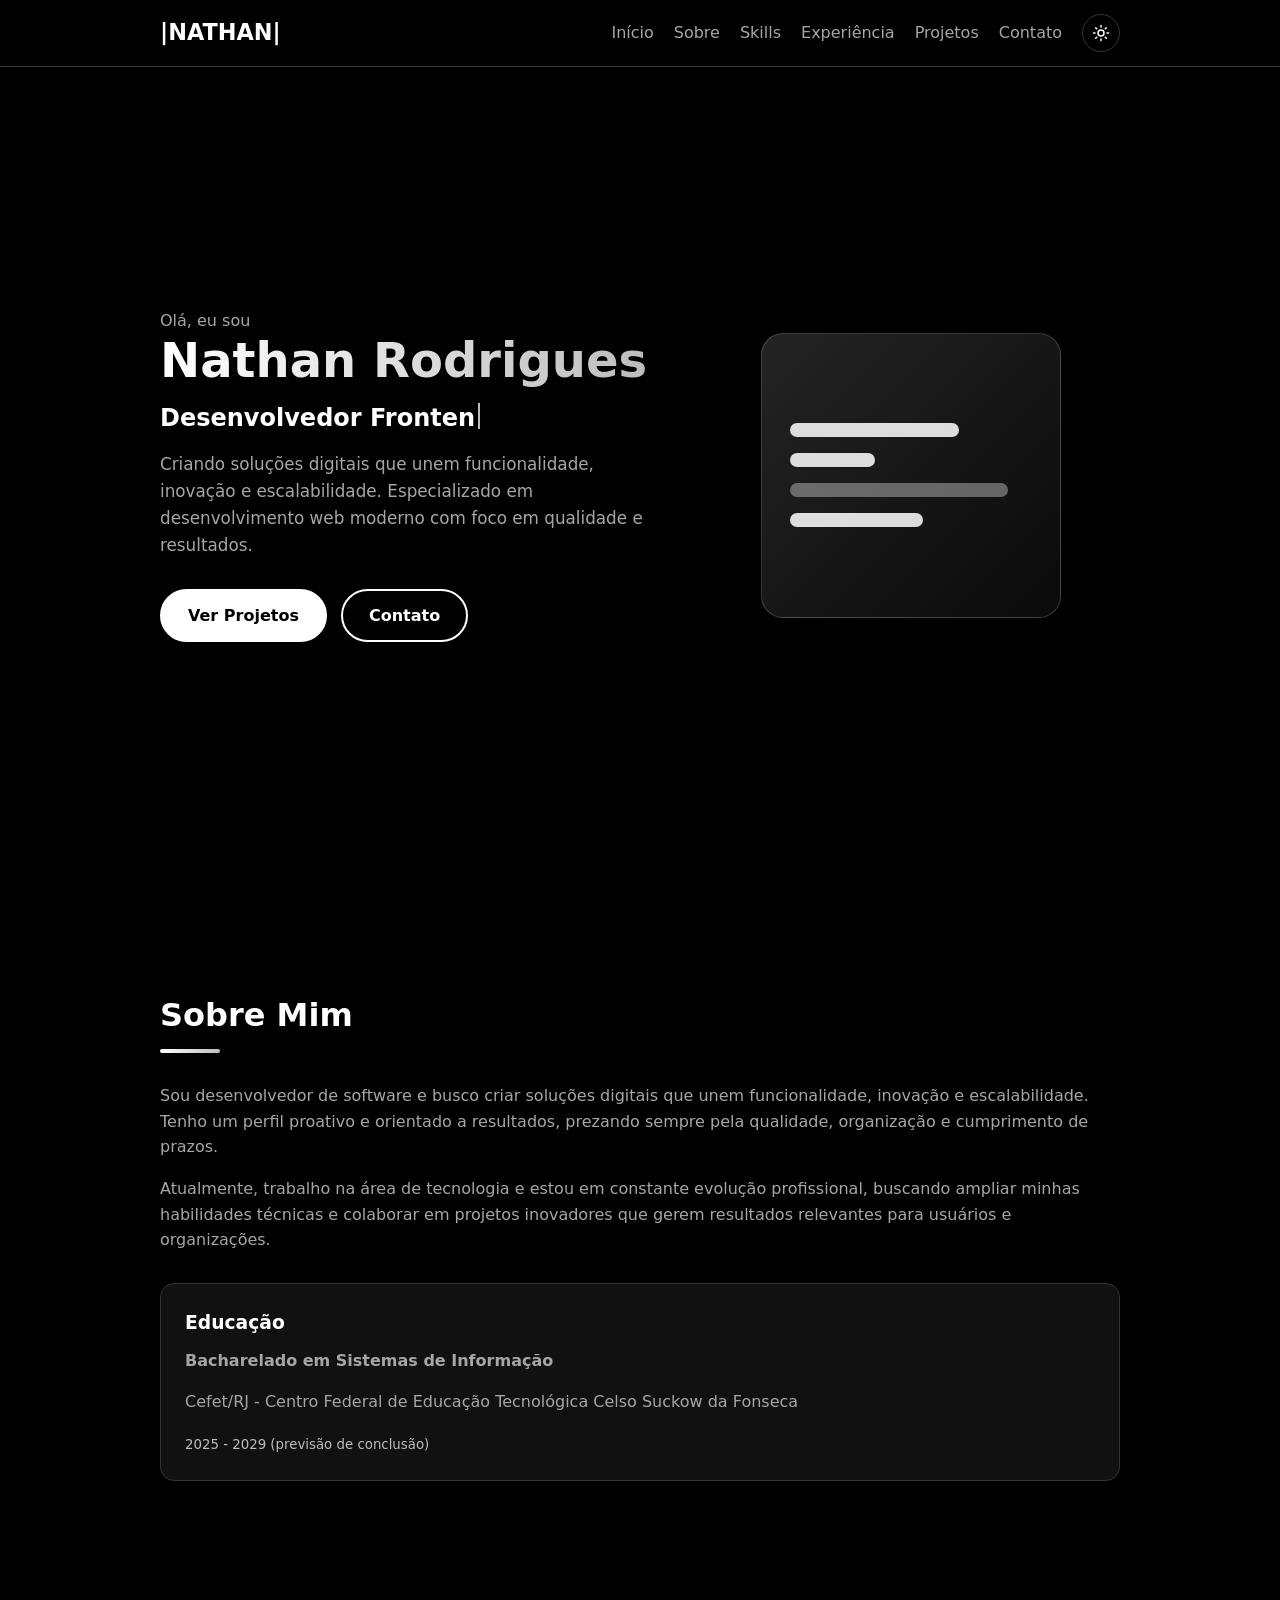
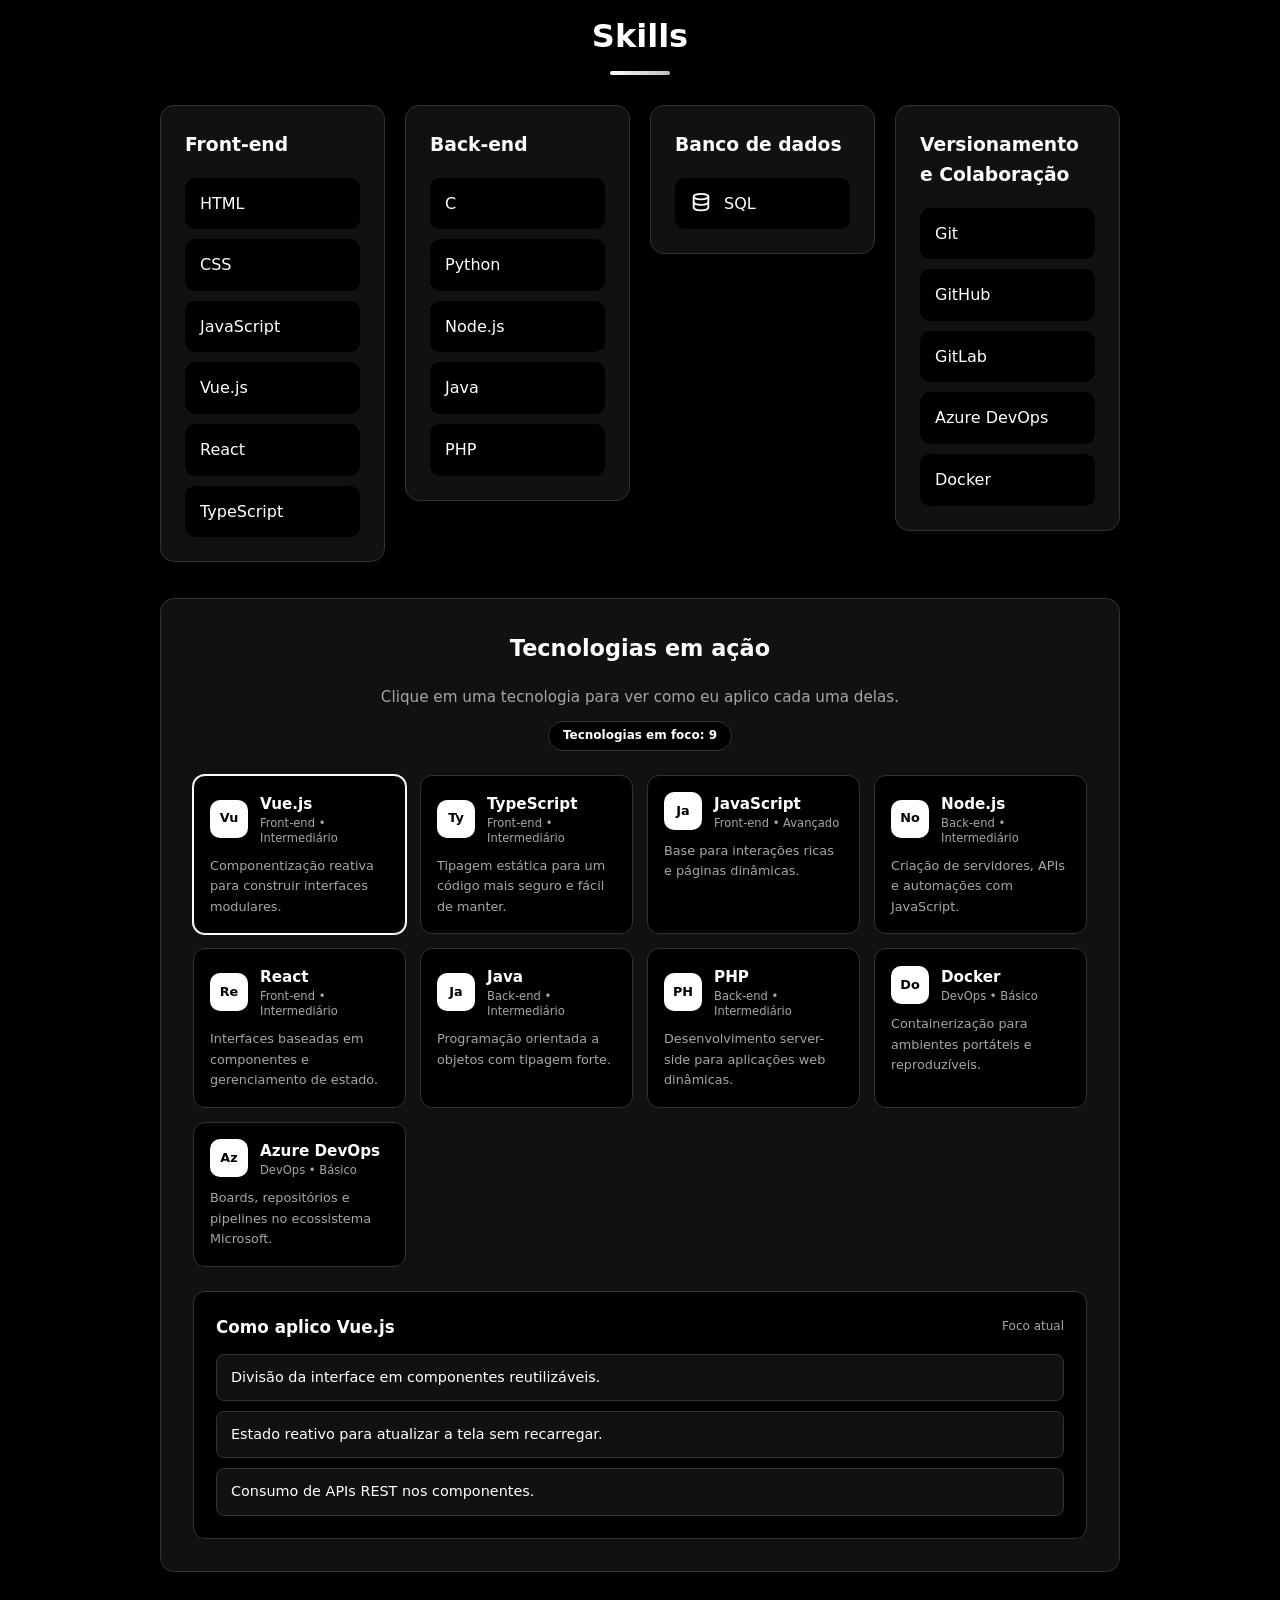
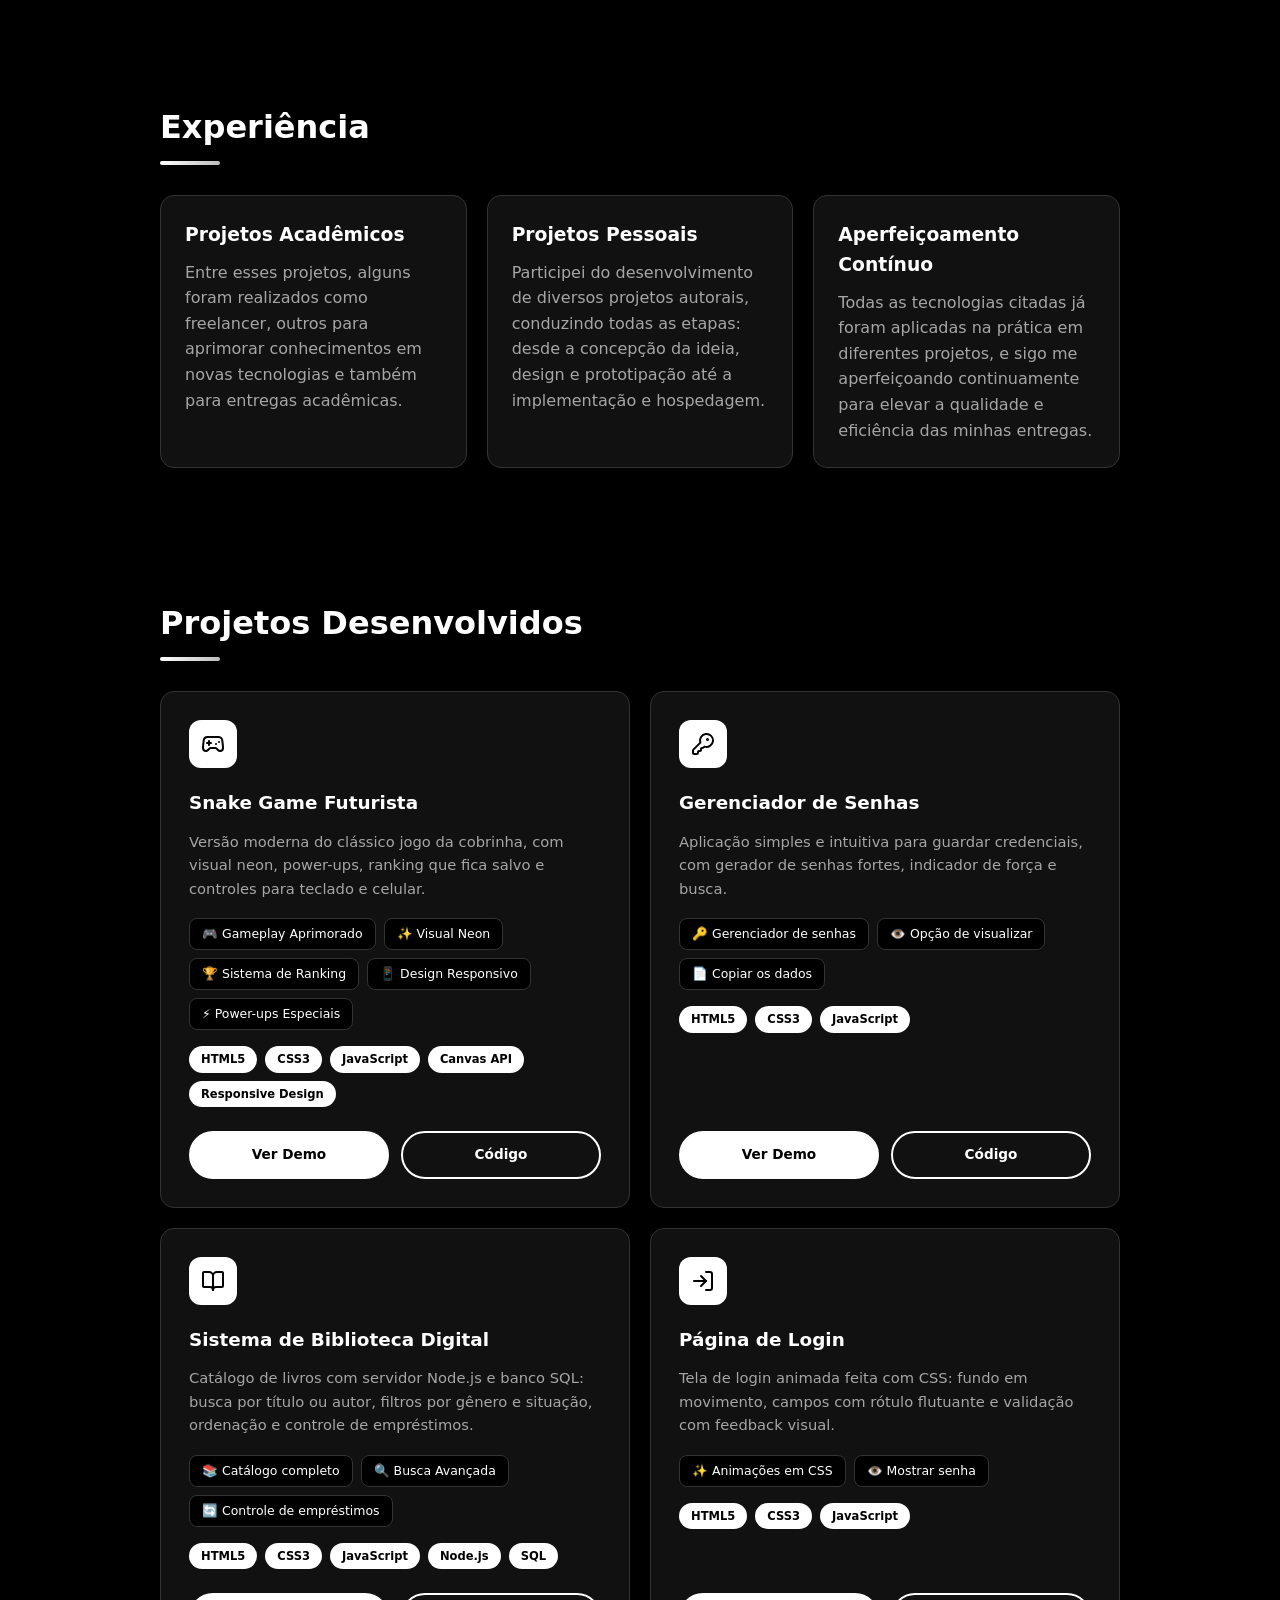
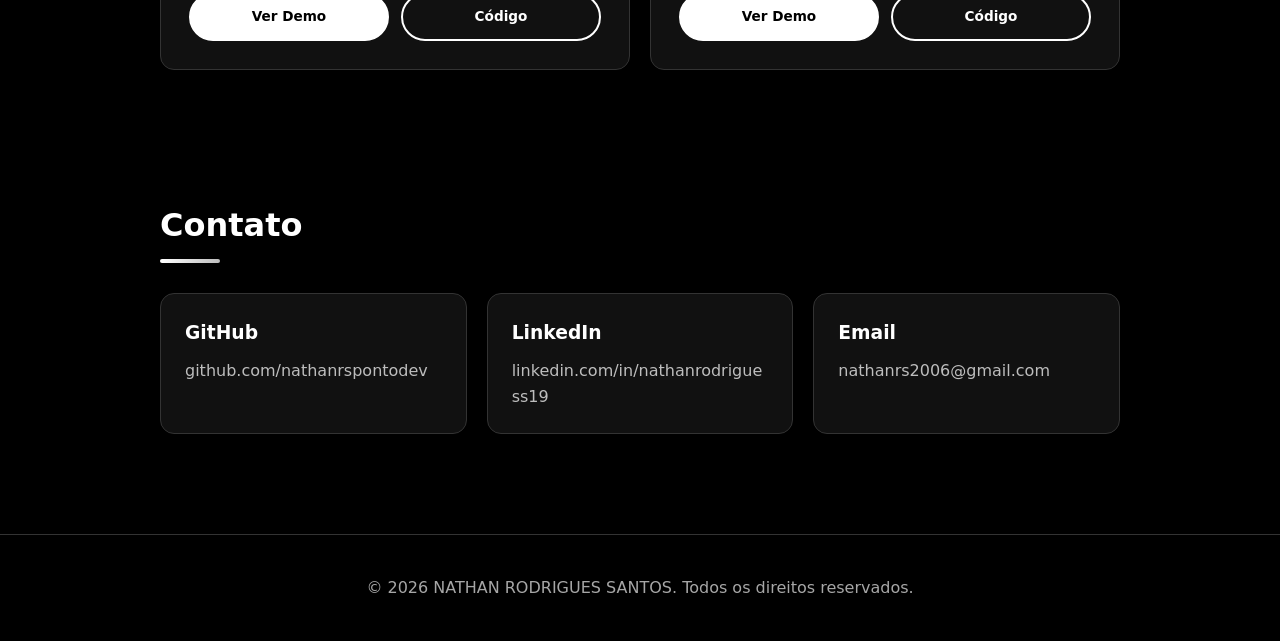
==== commit 5e553b1b: "Adicionei os links dos codigos dos projetos" ====
--- a/index.html
+++ b/index.html
@@ -434,7 +434,7 @@
           </div>
           <div class="links">
             <a href="#projects" class="demo" data-projeto="snake-game">Ver Demo</a>
-            <a href="https://github.com/nathanrspontodev/snake-game" class="codigo">Código</a>
+            <a href="https://github.com/nathanrspontodev/gerenciador-projetos/tree/main/snake-game" class="codigo">Código</a>
           </div>
         </article>
         <article class="card projeto">
@@ -453,7 +453,7 @@
           </div>
           <div class="links">
             <a href="#projects" class="demo" data-projeto="gerenciador-senhas">Ver Demo</a>
-            <a href="https://github.com/nathanrspontodev/gerenciador-senhas" class="codigo">Código</a>
+            <a href="https://github.com/nathanrspontodev/gerenciador-projetos/tree/main/gerenciador-senhas" class="codigo">Código</a>
           </div>
         </article>
         <article class="card projeto">
@@ -474,7 +474,7 @@
           </div>
           <div class="links">
             <a href="#projects" class="demo" data-projeto="biblioteca-digital">Ver Demo</a>
-            <a href="https://github.com/nathanrspontodev/biblioteca-digital" class="codigo">Código</a>
+            <a href="https://github.com/nathanrspontodev/gerenciador-projetos/tree/main/biblioteca-digital" class="codigo">Código</a>
           </div>
         </article>
         <article class="card projeto">
@@ -492,7 +492,7 @@
           </div>
           <div class="links">
             <a href="#projects" class="demo" data-projeto="login-animado">Ver Demo</a>
-            <a href="https://github.com/nathanrspontodev/login-animado" class="codigo">Código</a>
+            <a href="https://github.com/nathanrspontodev/gerenciador-projetos/tree/main/login-animado" class="codigo">Código</a>
           </div>
         </article>
       </div>
